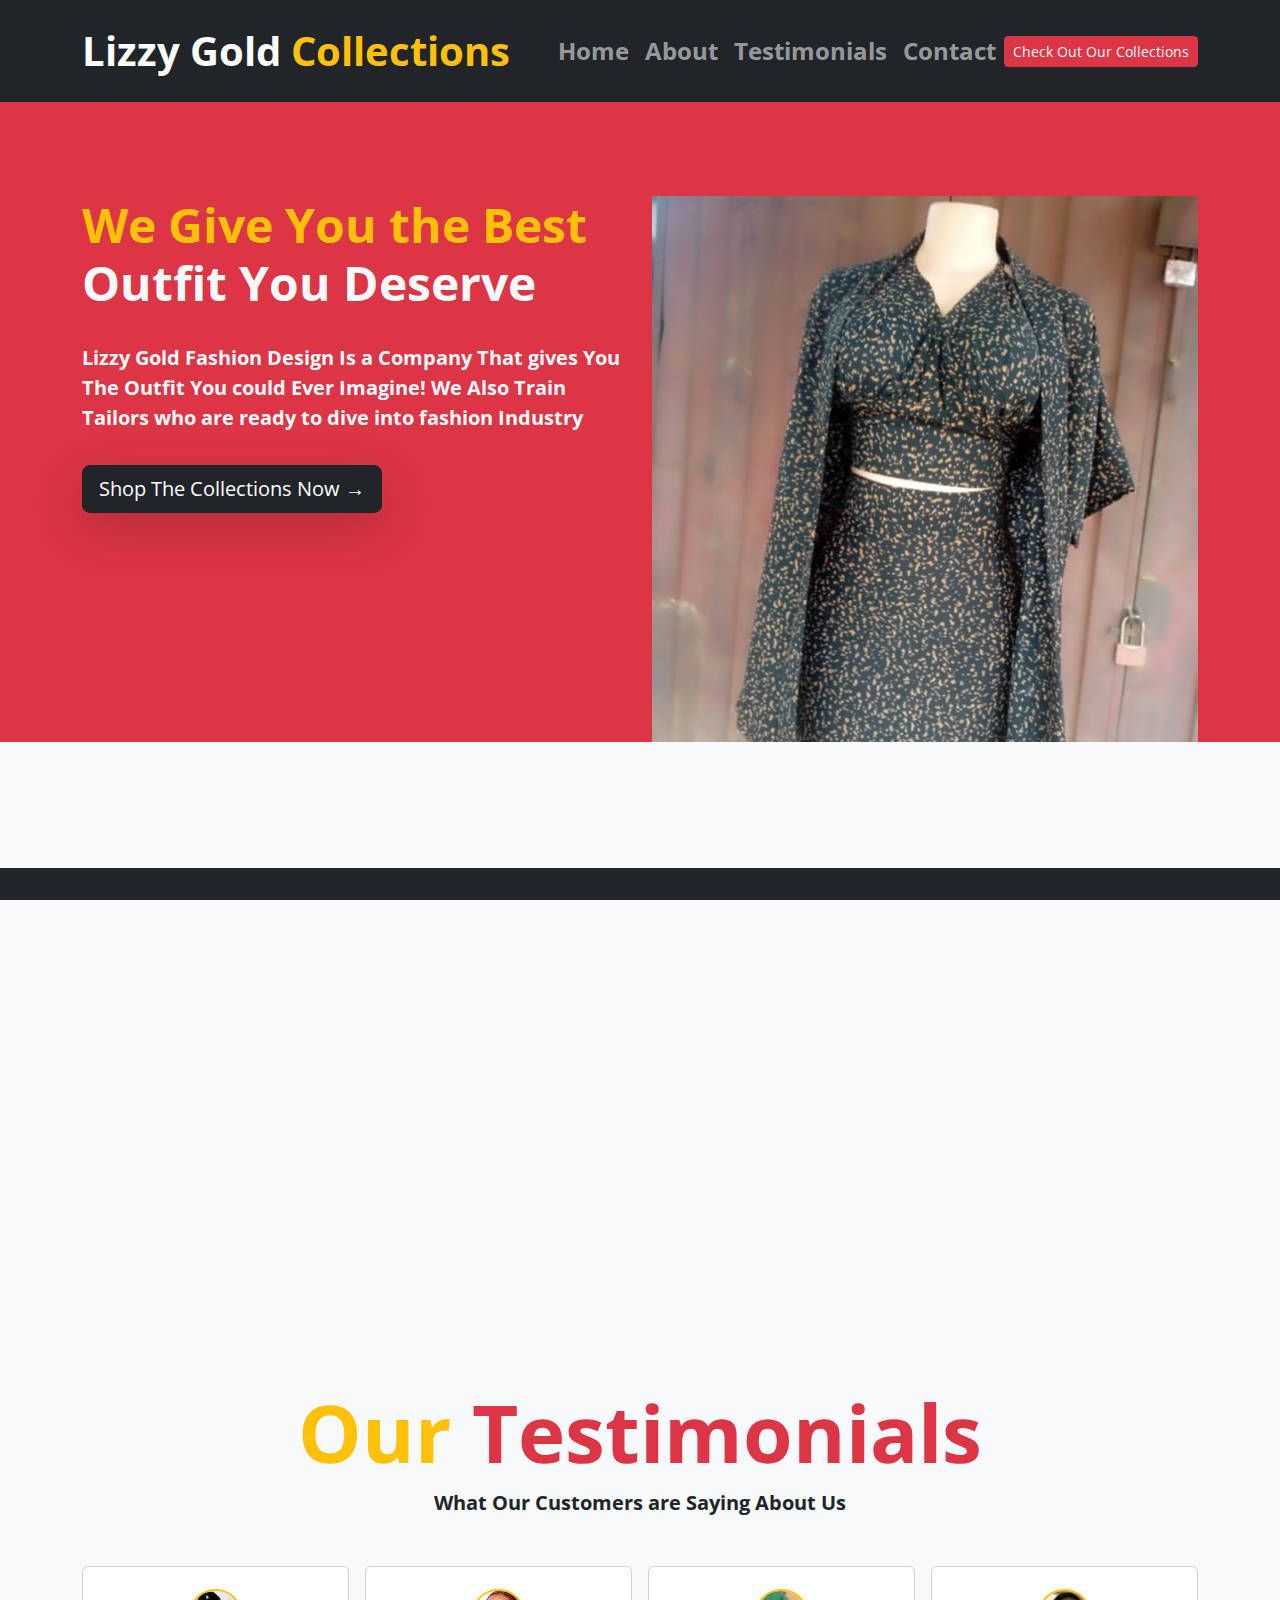
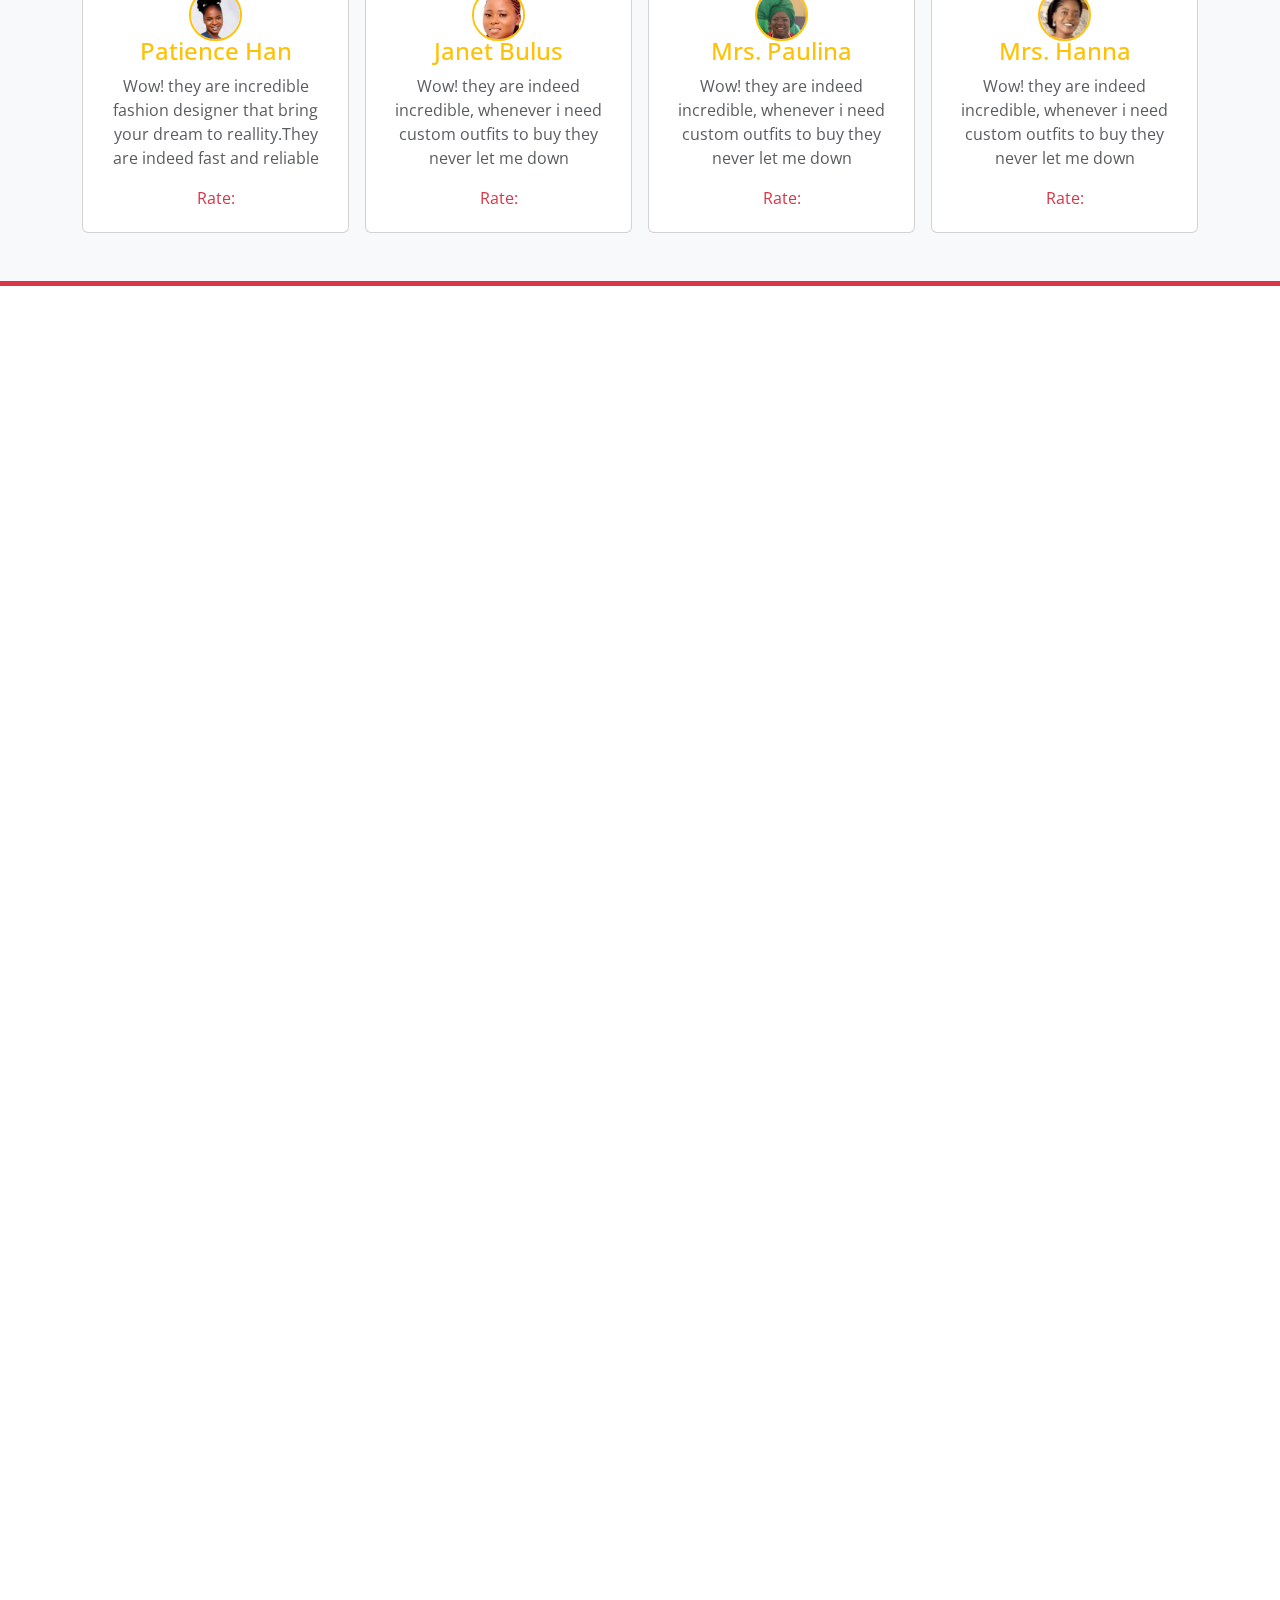
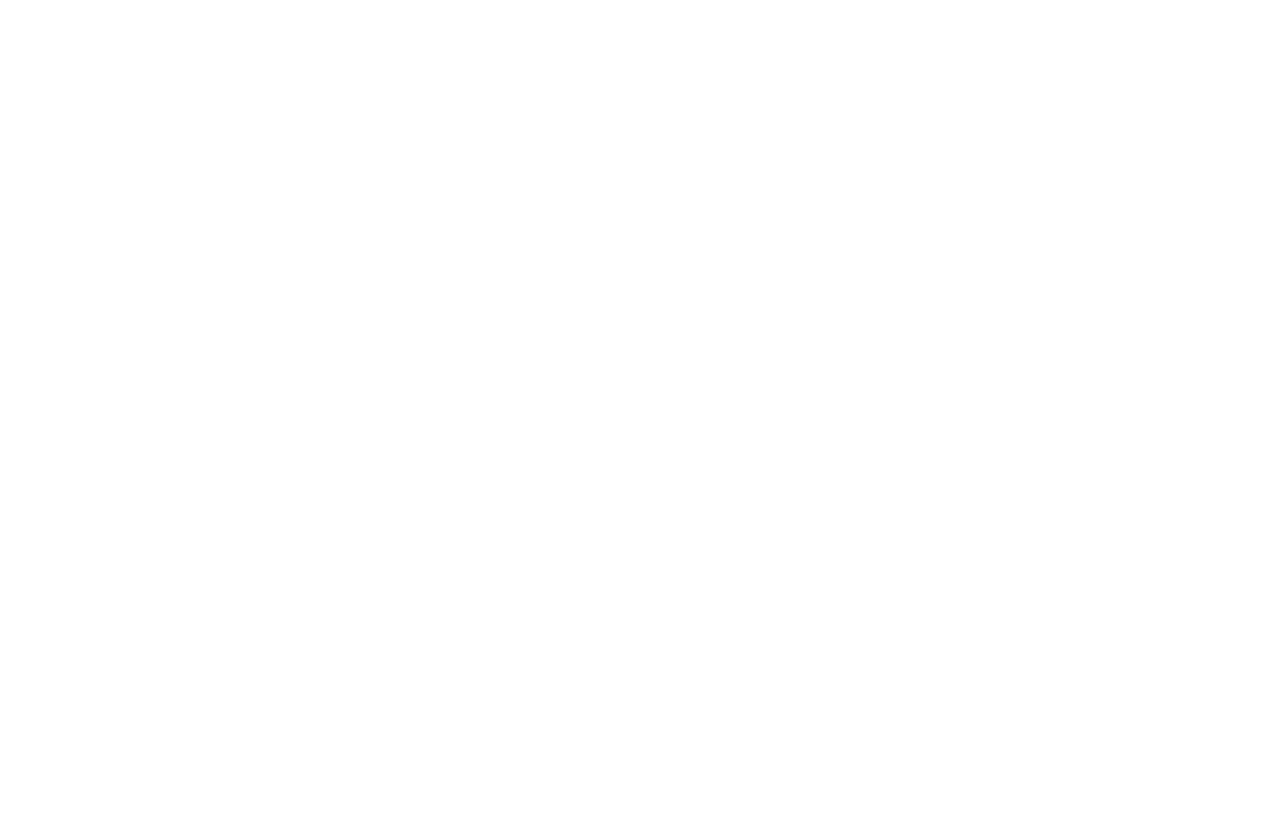
==== index.html @ e086e3d6 "amend" ====
<!DOCTYPE html>
<html lang="en">
<head>
  <meta charset="UTF-8">
  <meta name="viewport" content="width=device-width, initial-scale=1.0">
  <meta name="keywords" content="Lizzy Gold Collections, Fashion Design, Fashion, Tailoring, Fashion Training, Fashion School, Fashion Designer, Fashion Industry">
  <meta name="description" content="Lizzy Gold Collections is a fashion design company that gives you the outfit you could ever imagine! We also train tailors who are ready to dive into the fashion industry">
  <!-- open graph protocol -->
<meta property="og:title" content="lizzy gold collections" />
<meta property="og:type" content="website" />
<meta property="og:url" content="https://lizzygoldcollections.onrender.com" />
<meta property="og:image" content="https://" />

  <link href="https://cdn.jsdelivr.net/npm/bootstrap@5.3.3/dist/css/bootstrap.min.css" rel="stylesheet">
  <link rel="stylesheet" href="https://cdn.jsdelivr.net/npm/bootstrap-icons@1.11.3/font/bootstrap-icons.min.css">
  <link rel="stylesheet" href="css/style.css">
  <link rel="shortcut icon" href="/img/about_img/lizzyp.jpg" type="image/x-icon">
 <!-- google font -->
  <link rel="preconnect" href="https://fonts.googleapis.com">
<link rel="preconnect" href="https://fonts.gstatic.com" crossorigin>
<link href="https://fonts.googleapis.com/css2?family=Open+Sans:ital,wght@0,300..800;1,300..800&family=Roboto:ital,wght@0,100;0,300;0,400;0,500;0,700;0,900;1,100;1,300;1,400;1,500;1,700;1,900&display=swap" rel="stylesheet">
<!-- animation from animate -->
<link
rel="stylesheet"
href="https://cdnjs.cloudflare.com/ajax/libs/animate.css/4.1.1/animate.min.css"
/>
<!-- animation from aos -->
<link rel="stylesheet" href="https://unpkg.com/aos@next/dist/aos.css" />


<title>Lizzy Gold Collections</title>
</head>

<body>
  
<nav class="navbar navbar-expand-lg navbar-dark bg-dark p-5 fixed-top   p-lg-3 sss">
  <div class="container">
    <a href="#" class="navbar-brand fs-1 fw-bold animate__animated animate__backInDown">Lizzy Gold <span class="text-warning">Collections</span> </a>
    <button class="navbar-toggler" data-bs-toggle="collapse" data-bs-target="#navmenu" type="button">
      <span class="navbar-toggler-icon" aria-labelledby="job"></span>
    </button>
    <div class="collapse navbar-collapse   " id="navmenu">
      <ul class="navbar-nav ms-auto fw-bold fs-4 animate_animated animate__backInDown ">
        <li class="nav-item " >
          <a href="#" class="nav-link ">Home</a>
        </li>
        <li class="nav-item">
          <a href="#about" class="nav-link">About</a>
        </li>
        <li class="nav-item">
          <a href="#testimonials" class="nav-link">Testimonials</a>
        </li>
        <li class="nav-item">
          <a href="#contact" class="nav-link">Contact</a>
        </li>
        
      </ul>
      <a href="#collections" class="btn btn-danger btn-sm ">Check Out Our Collections</a>
    </div>
  </div>

</nav>


<!-- header section -->


   <section class="p-5 bg-danger text-center text-md-start pb-lg-0 ">
    <div class="container">
      <div class="row justify-content-between align-itmes-center">
        <div class="col-md pt-5 animate__animated animate__backInUp " >
          <h1 class="mb-3 text-light fw-bold display-5"><span class="text-warning">We Give You the Best</span>  Outfit You Deserve</h1>
          <p class="text-light fw-bold fs-5 py-3">Lizzy Gold Fashion Design Is a Company That gives You The Outfit You could Ever Imagine! We Also Train Tailors who are ready to dive into fashion Industry</p>
          <button class="btn btn-dark btn-lg shadow-lg" type="button" onclick="myCollections()">Shop The Collections Now &ShortRightArrow;</button>
        </div>
        <div class="col-md pt-5">
          <div id="carouselExampleSlidesOnly" class="carousel slide" data-bs-ride="carousel">
            <div class="carousel-inner">
              <div class="carousel-item active">
                <img src="/img/header_img/cloth_1 (5).jpeg" class="d-block w-100 img-fluid " alt="brand one">
              </div>
              <div class="carousel-item">
                <img src="/img/header_img/cloth_1 (6).jpeg" class="d-block w-100  img-fluid" alt="brand two">
              </div>
              <div class="carousel-item">
                <img src="/img/header_img/cloth_1 (7).jpeg" class="d-block w-100 img-fluid" alt="brand three">
              </div>
            </div>
          </div>
        </div>
       
          
          </div>
      </div>
     
    </div>

   </section>


   <!-- about section -->


    <section  id="about" class="p-5 bg-light text-center text-md-start pb-lg-0" >
      <div class="container">
       
        <div class="row align-itmes-center">
          <div class="col-md " data-aos="zoom-out-up">
            <div id="carouselExampleSlidesOnly" class="carousel slide" data-bs-ride="carousel">
              <div class="carousel-inner">
                <div class="carousel-item active">
                  <img src="/img/about_img/lizzyp.jpg" class="d-block w-100 img-fluid " alt="lizzy one">
                </div>
                <div class="carousel-item">
                  <img src="/img/about_img/lady_p2.jpeg" class="d-block w-100 img-fluid" alt="lizzy two">
                </div>
                <div class="carousel-item">
                  <img src="/img/about_img/lady_p3.png" class="d-block w-100 img-fluid" alt=" lizzy three">
                </div>
              </div>
            </div>
          </div>
          <div class=" col-md py-1" data-aos="zoom-out">
            <h2 class="text-dark fw-bold  pt-5">CEO Of Lizzy Gold Collections</h2>
            <h2 class="text-dark py-2 display-4">Patricia Timothy</h2>
<p class="text-dark">Lizzy Gold collection was launched in 2023/2025, after haven worked for several designs, to turn her unique vision and passion from fashion into a reallity.
Lizzy gold collection is more than just a brand, it is an emotional string of socially aware stories and expression cut into clothing. She believe fashion can and should save lives. It is a movement that covers universal silhouette with an African touch to a creative class of people. translating into a heady mixture of Nigerian inspired print fabrics,color, and contemporary anddrogynous clothing.
</p>
<div class="py-3">
  <a href="/about.html" class="btn btn-outline-dark btn-lg text-danger">Read More&ShortRightArrow;</a>
</div>


          </div>
        </div>
      </div>
    </section>


    <!-- Tstimonials section -->
     <section id="testimonials" class="bg-light p-5   border-bottom border-5 border-danger">

     <div class="container">
      <div class=" mb-5">
        <h1 class="display-1 text-center  fw-bold text-danger  "><span class="text-warning ">Our </span> Testimonials</h1>
        <p class="text-dark lead fw-bold text-center lead">What  Our Customers are Saying About Us</p>
      </div>
      <div class="row justify-content-center align-itmes-center g-3">
<div class="col-md  col-lg-3">
  <div id="carouselExampleSlidesOnly" class="carousel slide" data-bs-ride="carousel">
    <div class="carousel-inner">
      <div class="carousel-item active">
        <div class="card btn">
          <div class="card-body">
            <div class="card-image text-center ">
              <img src="/img/testimonials/ph.jpg" class=" w-25 img-fluid  rounded-circle border-2 border-warning border" alt="testimonials one">
            </div>
           <div class="card-subtitle text-center">
            <h4 class="text-warning">Patience Han</h4>
           </div>
            <div class="card-text">
              <p class="text-muted ">Wow! they are incredible fashion designer that bring your dream to reallity.They are indeed fast and reliable </p>
              <span class="text-danger">Rate:</span>
            </div>
          </div>
         
        </div>
      </div>

      <div class="carousel-item">
        <div class="card btn">
          <div class="card-body">
            <div class="card-image text-center">
              <img src="/img/testimonials/pt.jpg" class=" w-25 img-fluid  rounded-circle border-2 border-warning border" alt="testimonials two">
            </div>
           <div class="card-subtitle text-center">
            <h4 class="text-warning">Patience Anna</h4>
           </div>
            <div class="card-text">
              <p class="text-muted">I got my first set of work outfit from Lizzy gold Collection with easy and stressless manner</p>
              <span class="text-danger">Rate:</span>
            </div>
          </div>
         
        </div>
      </div>
      <div class="carousel-item">
        <div class="card btn">
          <div class="card-body">
            <div class="card-image text-center">
              <img src="/img/testimonials/rj.jpg" class=" w-25 img-fluid  rounded-circle border-2 border-warning border" alt="testimonials three">
            </div>
           <div class="card-subtitle text-center">
            <h4 class="text-warning">Ruth Joseph</h4>
           </div>
            <div class="card-text">
              <p class="text-muted">Wow! they are indeed incredible, whenever i need custom outfits to buy they never let me down</p>
              <span class="text-danger">Rate:</span>
            </div>
          </div>
         
        </div>
      </div>
    </div>
  </div>
  
</div>

<div class="col-md col-lg-3">
  <div id="carouselExampleSlidesOnly" class="carousel slide" data-bs-ride="carousel">
    <div class="carousel-inner">
      <div class="carousel-item active">
        <div class="card btn">
          <div class="card-body">
            <div class="card-image text-center">
              <img src="/img/testimonials/jb.jpg" class=" w-25 img-fluid  rounded-circle border-2 border-warning border" alt="testimonials four">
            </div>
           <div class="card-subtitle text-center">
            <h4 class="text-warning">Janet Bulus</h4>
      
           </div>
            <div class="card-text">
              <p class="text-muted">Wow! they are indeed incredible, whenever i need custom outfits to buy they never let me down</p>
              <span class="text-danger">Rate:</span>
            </div>
          </div>
         
        </div>
      </div>

      <div class="carousel-item">
        <div class="card btn">
          <div class="card-body">
            <div class="card-image text-center border-5 border-danger">
              <img src="/img/testimonials/fj.jpg" class=" w-25 img-fluid  rounded-circle border-2 border-warning border" alt="testimonials five">
            </div>
           <div class="card-subtitle text-center">
            <h4 class="text-warning">Faith Jacob</h4>
            
           </div>
            <div class="card-text">
              <p class="text-muted">I got my first set of work outfit from Lizzy gold Collection with easy and stressless manner</p>
              <span class="text-danger">Rate:</span>
            </div>
          </div>
         
        </div>
      </div>
      <div class="carousel-item">
        <div class="card btn">
          <div class="card-body">
            <div class="card-image text-center">
              <img src="/img/testimonials/madam.jpg" class=" w-25 img-fluid  rounded-circle border-2 border-warning border" alt="testimonials six">
            </div>
           <div class="card-subtitle text-center">
            <h4 class="text-warning">Mrs. Gloria</h4>
           
           </div>
            <div class="card-text">
              <p class="text-muted">Wow! they are incredible fashion designer that bring your dream to reallity. I really love their outfits </p>
              <span class="text-danger">Rate:</span>
            </div>
          </div>
         
        </div>
      </div>
    </div>
  </div>
  
</div>
<div class="col-md col-lg-3">
  <div id="carouselExampleSlidesOnly" class="carousel slide" data-bs-ride="carousel">
    <div class="carousel-inner">
      <div class="carousel-item active">
        <div class="card btn">
          <div class="card-body">
            <div class="card-image text-center">
              <img src="/img/testimonials/pas.jpg" class=" w-25 img-fluid  rounded-circle border-2 border-warning border" alt="testimonials seven">
            </div>
           <div class="card-subtitle text-center">
            <h4 class="text-warning">Mrs. Paulina</h4>
           </div>
            <div class="card-text">
              <p class="text-muted">Wow! they are indeed incredible, whenever i need custom outfits to buy they never let me down</p>
              <span class="text-danger">Rate:</span>
            </div>
          </div>
         
        </div>
      </div>

      <div class="carousel-item">
        <div class="card btn">
          <div class="card-body">
            <div class="card-image text-center">
              <img src="/img/testimonials/mom.jpg" class=" w-25 img-fluid  rounded-circle border-2 border-warning border" alt="testimonials eight">
            </div>
           <div class="card-subtitle text-center">
            <h4 class="text-warning">Mrs.Happiness</h4>
           </div>
            <div class="card-text">
              <p class="text-muted">I got my first set of work outfit from Lizzy gold Collection with easy and stressless manner</p>
              <span class="text-danger">Rate:</span>
            </div>
          </div>
         
        </div>
      </div>
      <div class="carousel-item">
        <div class="card btn">
          <div class="card-body">
            <div class="card-image text-center">
              <img src="/img/testimonials/mom_utou.jpg" class=" w-25 img-fluid  rounded-circle border-2 border-warning border" alt="testimonials nine">
            </div>
           <div class="card-subtitle text-center">
            <h4 class="text-warning">Mrs. Confort</h4>
           </div>
            <div class="card-text">
              <p class="text-muted">Wow! they are incredible fashion designer that bring your dream to reallity.their are indeed incredible </p>
              <span class="text-danger">Rate:</span>
            </div>
          </div>
         
        </div>
      </div>
    </div>
  </div>
  
</div>
<div class="col-md col-lg-3">
  <div id="carouselExampleSlidesOnly" class="carousel slide" data-bs-ride="carousel">
    <div class="carousel-inner">
      <div class="carousel-item active">
        <div class="card btn">
          <div class="card-body">
            <div class="card-image text-center">
              <img src="/img/testimonials/mom_princess.jpg" class=" w-25 img-fluid  rounded-circle border-2 border-warning border" alt="testimonials ten">
            </div>
           <div class="card-subtitle text-center">
            <h4 class="text-warning">Mrs. Hanna</h4>
           </div>
            <div class="card-text">
              <p class="text-muted">Wow! they are indeed incredible, whenever i need custom outfits to buy they never let me down</p>
              <span class="text-danger">Rate:</span>
            </div>
          </div>
         
        </div>
      </div>

      <div class="carousel-item">
        <div class="card btn">
          <div class="card-body">
            <div class="card-image text-center">
              <img src="/img/testimonials/afi.jpg" class=" w-25 img-fluid  rounded-circle border-2 border-warning border" alt="testimonials eleven">
            </div>
           <div class="card-subtitle text-center">
            <h4 class="text-warning">Afiniki</h4>
           </div>
            <div class="card-text">
              <p class="text-muted">I got my first set of work outfit from Lizzy gold Collection with easy and stressless manner</p>
              <span class="text-danger">Rate:</span>
            </div>
          </div>
         
        </div>
      </div>
      <div class="carousel-item">
        <div class="card btn">
          <div class="card-body">
            <div class="card-image text-center">
              <img src="/img/testimonials/es.jpg" class=" w-25 img-fluid  rounded-circle border-2 border-warning border" alt="testimonials twelve">
            </div>
           <div class="card-subtitle text-center">
            <h4 class="text-warning">Esther Jacob</h4>
           </div>
            <div class="card-text">
              <p class="text-muted">Wow! they are incredible fashion designer that bring your dream to reallity. My first order was fast. </p>
              <span class="text-danger">Rate:</span>
            </div>
          </div>
         
        </div>
      </div>
    </div>
  </div>
  
</div>

      </div>
     </div>
    </section>


    <!--  collections section -->


    <section id="collections" class="bg-light p-5  text-center text-md-start " data-aos="fade-up"
    data-aos-duration="3000">

      <div class="container">
       <div class=" mb-5">
         <h1 class="display-1 text-center  fw-bold text-dark "><span class="text-warning">Our </span> Collections</h1>
         <p class="text-light lead fw-bold text-center lead">Our Brand You will Fall in love With</p>
       </div>
       <div class="row justify-content-center align-itmes-center g-3">
           <div class="col-md col-lg-3">
           <div id="carouselExampleSlidesOnly" class="carousel slide" data-bs-ride="carousel">
               <div class="carousel-inner">
               <div class="carousel-item active">
            <div class="card btn bg-danger  border-0">
             <div class="card-body">
             <div class="card-image text-center">
               <img src="/img/brand/1699037119427.jpg" class=" w-100 img-fluid" alt="cloth_1">
             </div>
           
             <div class="card-text">
               <p class="text-light">Lorem ipsum, dolor sit amet consectetur adipisicing elit.</p>
               <button class="btn btn-primary btn-sm" type="button">Order now</button>
             </div>
           </div>
          
         </div>
       </div>
 
       <div class="carousel-item">
         <div class="card btn">
           <div class="card-body ">
             <div class="card-image text-center">
               <img src="/img/brand/1699037119427.jpg" class=" w-100 img-fluid " alt="cloth_2">
             </div>
           
             <div class="card-text">
               <p class="text-muted">Lorem ipsum, dolor sit amet consectetur adipisicing elit.</p>
               <button class="btn btn-primary btn-sm" type="button">Order now</button>
             </div>
           </div>
          
         </div>
       </div>
       <div class="carousel-item">
         <div class="card btn">
           <div class="card-body">
             <div class="card-image text-center">
               <img src="/img/brand/1699037119427.jpg" class=" w-100 img-fluid " alt="cloth-3">
             </div>
           
             <div class="card-text">
               <p class="text-muted">Lorem ipsum, dolor sit amet consectetur adipisicing elit.</p>
               <button class="btn btn-primary btn-sm" type="button">Order now</button>
             </div>
           </div>
          
         </div>
       </div>
       </div>
      </div>
   
 </div>
 
 <div class="col-md col-lg-3">
   <div id="carouselExampleSlidesOnly" class="carousel slide" data-bs-ride="carousel">
     <div class="carousel-inner">
       <div class="carousel-item active">
         <div class="card btn">
           <div class="card-body">
             <div class="card-image text-center">
               <img src="/img/brand/1699037119427.jpg" class=" w-100 img-fluid  " alt="cloth">
             </div>
          
             <div class="card-text">
               <p class="text-muted">Lorem ipsum, dolor sit amet consectetur adipisicing elit.</p>
               <button class="btn btn-primary btn-sm" type="button">Order now</button>
             </div>
           </div>
          
         </div>
       </div>
 
       <div class="carousel-item">
         <div class="card btn">
           <div class="card-body">
             <div class="card-image text-center">
               <img src="/img/brand/1699037119427.jpg" class=" w-100 img-fluid  " alt="cloth">
             </div>
           
             <div class="card-text">
               <p class="text-muted">Lorem ipsum, dolor sit amet consectetur adipisicing elit.</p>
               <button class="btn btn-primary btn-sm" type="button">Order now</button>
             </div>
           </div>
          
         </div>
       </div>
       <div class="carousel-item">
         <div class="card btn">
           <div class="card-body">
             <div class="card-image text-center">
               <img src="/img/brand/1699037119427.jpg" class=" w-100 img-fluid " alt="cloth">
             </div>
          
             <div class="card-text">
               <p class="text-muted">Lorem ipsum, dolor sit amet consectetur adipisicing elit.</p>
               <button class="btn btn-primary btn-sm" type="button">Order now</button>
             </div>
           </div>
          
         </div>
       </div>
     </div>
   </div>
   
 </div>
 <div class="col-md col-lg-3">
   <div id="carouselExampleSlidesOnly" class="carousel slide" data-bs-ride="carousel">
     <div class="carousel-inner">
       <div class="carousel-item active">
         <div class="card btn">
           <div class="card-body">
             <div class="card-image text-center">
               <img src="/img/brand/1699037119427.jpg" class=" w-100 img-fluid " alt="cloth">
             </div>
            
             <div class="card-text">
               <p class="text-muted">Lorem ipsum, dolor sit amet consectetur adipisicing elit.</p>
               <button class="btn btn-primary btn-sm" type="button">Order now</button>
             </div>
           </div>
          
         </div>
       </div>
 
       <div class="carousel-item">
         <div class="card btn">
           <div class="card-body">
             <div class="card-image text-center">
               <img src="/img/brand/1699037119427.jpg" class=" w-100 img-fluid " alt="cloth">
             </div>
            
             <div class="card-text">
               <p class="text-muted">Lorem ipsum, dolor sit amet consectetur adipisicing elit.</p>
               <button class="btn btn-primary btn-sm" type="button">Order now</button>
             </div>
           </div>
          
         </div>
       </div>
       <div class="carousel-item">
         <div class="card btn">
           <div class="card-body">
             <div class="card-image text-center">
               <img src="/img/brand/1699037119427.jpg" class=" w-100 img-fluid " alt="cloth">
             </div>
            
             <div class="card-text">
               <p class="text-muted">Lorem ipsum, dolor sit amet consectetur adipisicing elit.</p>
               <button class="btn btn-primary btn-sm" type="button">Order now</button>
             </div>
           </div>
          
         </div>
       </div>
     </div>
   </div>
   
 </div>
 <div class="col-md col-lg-3">
   <div id="carouselExampleSlidesOnly" class="carousel slide" data-bs-ride="carousel">
     <div class="carousel-inner">
       <div class="carousel-item active">
         <div class="card btn bg-dark">
           <div class="card-body">
             <div class="card-image text-center">
               <img src="/img/brand/1699037119427.jpg" class=" w-100 img-fluid" alt="cloth">
             </div>
           
             <div class="card-text">
               <p class="text-light">Lorem ipsum, dolor sit amet consectetur adipisicing elit.</p>
               <button class="btn btn-primary btn-sm" type="button">Order now</button>
             </div>
           </div>
          
         </div>
       </div>
 
       <div class="carousel-item">
         <div class="card btn">
           <div class="card-body">
             <div class="card-image text-center">
               <img src="/img/brand/1699037119427.jpg" class=" w-100 img-fluid " alt="cloth">
             </div>
           
             <div class="card-text">
               <p class="text-muted">Lorem ipsum, dolor sit amet consectetur adipisicing elit.</p>
               <button class="btn btn-primary btn-sm" type="button">Order now</button>
             </div>
           </div>
          
         </div>
       </div>
       <div class="carousel-item">
         <div class="card btn">
           <div class="card-body">
             <div class="card-image text-center">
               <img src="/img/brand/1699037119427.jpg" class=" w-100 img-fluid " alt="cloth">
             </div>
          
             <div class="card-text">
               <p class="text-muted">Lorem ipsum, dolor sit amet consectetur adipisicing elit.</p>
               <button class="btn btn-primary btn-sm" type="button">Order now</button>
             </div>
           </div>
          
         </div>
       </div>
     </div>
   </div> 
   
 </div>
 
 <div class="col-md col-lg-3">
  <div id="carouselExampleSlidesOnly" class="carousel slide" data-bs-ride="carousel">
    <div class="carousel-inner">
      <div class="carousel-item active">
        <div class="card btn ">
          <div class="card-body">
            <div class="card-image text-center">
              <img src="/img/brand/1699037119427.jpg" class=" w-100 img-fluid" alt="cloth">
            </div>
          
            <div class="card-text">
              <p class="text-muted">Lorem ipsum, dolor sit amet consectetur adipisicing elit.</p>
              <button class="btn btn-primary btn-sm" type="button">Order now</button>
            </div>
          </div>
         
        </div>
      </div>

      <div class="carousel-item">
        <div class="card btn">
          <div class="card-body">
            <div class="card-image text-center">
              <img src="/img/brand/1699037119427.jpg" class=" w-100 img-fluid " alt="cloth">
            </div>
          
            <div class="card-text">
              <p class="text-muted">Lorem ipsum, dolor sit amet consectetur adipisicing elit.</p>
              <button class="btn btn-primary btn-sm" type="button">Order now</button>
            </div>
          </div>
         
        </div>
      </div>
      <div class="carousel-item">
        <div class="card btn ">
          <div class="card-body">
            <div class="card-image text-center">
              <img src="/img/brand/1699037119427.jpg" class=" w-100 img-fluid " alt="cloth">
            </div>
         
            <div class="card-text">
              <p class="text-muted">Lorem ipsum, dolor sit amet consectetur adipisicing elit.</p>
              <button class="btn btn-primary btn-sm" type="button">Order now</button>
            </div>
          </div>
         
        </div>
      </div>
    </div>
  </div>
  
</div>
<!-- gallery 2 -->

<div class="col-md col-lg-3">
  <div id="carouselExampleSlidesOnly" class="carousel slide" data-bs-ride="carousel">
      <div class="carousel-inner">
      <div class="carousel-item active">
   <div class="card btn   border-0">
    <div class="card-body">
    <div class="card-image text-center">
      <img src="/img/brand/1699037119427.jpg" class=" w-100 img-fluid"  alt="cloth">
    </div>
  
    <div class="card-text">
      <p class="text-muted">Lorem ipsum, dolor sit amet consectetur adipisicing elit.</p>
      <button class="btn btn-primary btn-sm" type="button">Order now</button>
    </div>
  </div>
 
</div>
</div>

<div class="carousel-item">
<div class="card btn">
  <div class="card-body ">
    <div class="card-image text-center">
      <img src="/img/brand/1699037119427.jpg" class=" w-100 img-fluid " alt="cloth">
    </div>
  
    <div class="card-text">
      <p class="text-muted">Lorem ipsum, dolor sit amet consectetur adipisicing elit.</p>
      <button class="btn btn-primary btn-sm" type="button">Order now</button>
    </div>
  </div>
 
</div>
</div>
<div class="carousel-item">
<div class="card btn">
  <div class="card-body">
    <div class="card-image text-center">
      <img src="/img/brand/1699037119427.jpg" class=" w-100 img-fluid " alt="cloth">
    </div>
  
    <div class="card-text">
      <p class="text-muted">Lorem ipsum, dolor sit amet consectetur adipisicing elit.</p>
      <button class="btn btn-primary btn-sm" type="button">Order now</button>
    </div>
  </div>
 
</div>
</div>
</div>
</div>

</div>

<div class="col-md col-lg-3">
<div id="carouselExampleSlidesOnly" class="carousel slide" data-bs-ride="carousel">
<div class="carousel-inner">
<div class="carousel-item active">
<div class="card btn">
  <div class="card-body">
    <div class="card-image text-center">
      <img src="/img/brand/1699037119427.jpg" class=" w-100 img-fluid  " alt="cloth">
    </div>
 
    <div class="card-text">
      <p class="text-muted">Lorem ipsum, dolor sit amet consectetur adipisicing elit.</p>
      <button class="btn btn-primary btn-sm" type="button">Order now</button>
    </div>
  </div>
 
</div>
</div>

<div class="carousel-item">
<div class="card btn">
  <div class="card-body">
    <div class="card-image text-center">
      <img src="/img/brand/1699037119427.jpg" class=" w-100 img-fluid  " alt="cloth">
    </div>
  
    <div class="card-text">
      <p class="text-muted">Lorem ipsum, dolor sit amet consectetur adipisicing elit.</p>
      <button class="btn btn-primary btn-sm" type="button">Order now</button>
    </div>
  </div>
 
</div>
</div>
<div class="carousel-item">
<div class="card btn">
  <div class="card-body">
    <div class="card-image text-center">
      <img src="/img/brand/1699037119427.jpg" class=" w-100 img-fluid " alt="cloth">
    </div>
 
    <div class="card-text">
      <p class="text-muted">Lorem ipsum, dolor sit amet consectetur adipisicing elit.</p>
      <button class="btn btn-primary btn-sm" type="button">Order now</button>
    </div>
  </div>
 
</div>
</div>
</div>
</div>

</div>
<div class="col-md col-lg-3">
<div id="carouselExampleSlidesOnly" class="carousel slide" data-bs-ride="carousel">
<div class="carousel-inner">
<div class="carousel-item active">
<div class="card btn">
  <div class="card-body">
    <div class="card-image text-center">
      <img src="/img/brand/1699037119427.jpg" class=" w-100 img-fluid " alt="cloth">
    </div>
   
    <div class="card-text">
      <p class="text-muted">Lorem ipsum, dolor sit amet consectetur adipisicing elit.</p>
      <button class="btn btn-primary btn-sm" type="button">Order now</button>
    </div>
  </div>
 
</div>
</div>

<div class="carousel-item">
<div class="card btn">
  <div class="card-body">
    <div class="card-image text-center">
      <img src="/img/brand/1699037119427.jpg" class=" w-100 img-fluid " alt="cloth">
    </div>
   
    <div class="card-text">
      <p class="text-muted">Lorem ipsum, dolor sit amet consectetur adipisicing elit.</p>
      <button class="btn btn-primary btn-sm" type="button">Order now</button>
    </div>
  </div>
 
</div>
</div>
<div class="carousel-item">
<div class="card btn">
  <div class="card-body">
    <div class="card-image text-center">
      <img src="/img/brand/1699037119427.jpg" class=" w-100 img-fluid " alt="cloth">
    </div>
   
    <div class="card-text">
      <p class="text-muted">Lorem ipsum, dolor sit amet consectetur adipisicing elit.</p>
      <button class="btn btn-primary btn-sm" type="button">Order now</button>
    </div>
  </div>
 
</div>
</div>
</div>
</div>

</div>

 <!-- gallery 3 -->
  

 <div class="col-md col-lg-3">
  <div id="carouselExampleSlidesOnly" class="carousel slide" data-bs-ride="carousel">
      <div class="carousel-inner">
      <div class="carousel-item active">
   <div class="card btn  border-0">
    <div class="card-body">
    <div class="card-image text-center">
      <img src="/img/brand/1699037119427.jpg" class=" w-100 img-fluid"  alt="cloth">
    </div>
  
    <div class="card-text">
      <p class="text-muted">Lorem ipsum, dolor sit amet consectetur adipisicing elit.</p>
      <button class="btn btn-primary btn-sm" type="button">Order now</button>
    </div>
  </div>
 
</div>
</div>

<div class="carousel-item">
<div class="card btn border-0">
  <div class="card-body ">
    <div class="card-image text-center">
      <img src="/img/brand/1699037119427.jpg" class=" w-100 img-fluid " alt="cloth">
    </div>
  
    <div class="card-text">
      <p class="text-muted">Lorem ipsum, dolor sit amet consectetur adipisicing elit.</p>
      <button class="btn btn-primary btn-sm" type="button">Order now</button>
    </div>
  </div>
 
</div>
</div>
<div class="carousel-item">
<div class="card btn">
  <div class="card-body">
    <div class="card-image text-center">
      <img src="/img/brand/1699037119427.jpg" class=" w-100 img-fluid " alt="cloth">
    </div>
  
    <div class="card-text">
      <p class="text-muted">Lorem ipsum, dolor sit amet consectetur adipisicing elit.</p>
      <button class="btn btn-primary btn-sm" type="button">Order now</button>
    </div>
  </div>
 
</div>
</div>
</div>
</div>

</div>

<div class="col-md col-lg-3">
<div id="carouselExampleSlidesOnly" class="carousel slide" data-bs-ride="carousel">
<div class="carousel-inner">
<div class="carousel-item active">
<div class="card btn">
  <div class="card-body">
    <div class="card-image text-center">
      <img src="/img/brand/1699037119427.jpg" class=" w-100 img-fluid  " alt="cloth">
    </div>
 
    <div class="card-text">
      <p class="text-muted">Lorem ipsum, dolor sit amet consectetur adipisicing elit.</p>
      <button class="btn btn-primary btn-sm" type="button">Order now</button>
    </div>
  </div>
 
</div>
</div>

<div class="carousel-item">
<div class="card btn">
  <div class="card-body">
    <div class="card-image text-center">
      <img src="/img/brand/1699037119427.jpg" class=" w-100 img-fluid  " alt="cloth">
    </div>
  
    <div class="card-text">
      <p class="text-muted">Lorem ipsum, dolor sit amet consectetur adipisicing elit.</p>
      <button class="btn btn-primary btn-sm" type="button">Order now</button>
    </div>
  </div>
 
</div>
</div>
<div class="carousel-item">
<div class="card btn">
  <div class="card-body">
    <div class="card-image text-center">
      <img src="/img/brand/1699037119427.jpg" class=" w-100 img-fluid " alt="cloth">
    </div>
 
    <div class="card-text">
      <p class="text-muted">Lorem ipsum, dolor sit amet consectetur adipisicing elit.</p>
      <button class="btn btn-primary btn-sm" type="button">Order now</button>
    </div>
  </div>
 
</div>
</div>
</div>
</div>

</div>
<div class="col-md col-lg-3">
<div id="carouselExampleSlidesOnly" class="carousel slide" data-bs-ride="carousel">
<div class="carousel-inner">
<div class="carousel-item active">
<div class="card btn">
  <div class="card-body">
    <div class="card-image text-center">
      <img src="/img/brand/1699037119427.jpg" class=" w-100 img-fluid " alt="cloth">
    </div>
   
    <div class="card-text">
      <p class="text-muted">Lorem ipsum, dolor sit amet consectetur adipisicing elit.</p>
      <button class="btn btn-primary btn-sm" type="button">Order now</button>
    </div>
  </div>
 
</div>
</div>

<div class="carousel-item">
<div class="card btn">
  <div class="card-body">
    <div class="card-image text-center">
      <img src="/img/brand/1699037119427.jpg" class=" w-100 img-fluid " alt="cloth">
    </div>
   
    <div class="card-text">
      <p class="text-muted">Lorem ipsum, dolor sit amet consectetur adipisicing elit.</p>
      <button class="btn btn-primary btn-sm" type="button">Order now</button>
    </div>
  </div>
 
</div>
</div>
<div class="carousel-item">
<div class="card btn">
  <div class="card-body">
    <div class="card-image text-center">
      <img src="/img/brand/1699037119427.jpg" class=" w-100 img-fluid " alt="cloth">
    </div>
   
    <div class="card-text">
      <p class="text-muted">Lorem ipsum, dolor sit amet consectetur adipisicing elit.</p>
      <button class="btn btn-primary btn-sm" type="button">Order now</button>
    </div>
  </div>
 
</div>
</div>
</div>
</div>
</div>
<div class="col-md col-lg-3">
<div id="carouselExampleSlidesOnly" class="carousel slide" data-bs-ride="carousel">
<div class="carousel-inner">
<div class="carousel-item active">
<div class="card btn">
  <div class="card-body">
    <div class="card-image text-center">
      <img src="/img/brand/1699037119427.jpg" class=" w-100 img-fluid " alt="cloth">
    </div>
   
    <div class="card-text">
      <p class="text-muted">Lorem ipsum, dolor sit amet consectetur adipisicing elit.</p>
      <button class="btn btn-primary btn-sm" type="button">Order now</button>
    </div>
  </div>
 
</div>
</div>

<div class="carousel-item">
<div class="card btn">
  <div class="card-body">
    <div class="card-image text-center">
      <img src="/img/brand/1699037119427.jpg" class=" w-100 img-fluid " alt="cloth">
    </div>
   
    <div class="card-text">
      <p class="text-muted">Lorem ipsum, dolor sit amet consectetur adipisicing elit.</p>
      <button class="btn btn-primary btn-sm" type="button">Order now</button>
    </div>
  </div>
 
</div>
</div>
<div class="carousel-item">
<div class="card btn">
  <div class="card-body">
    <div class="card-image text-center">
      <img src="/img/brand/1699037119427.jpg" class=" w-100 img-fluid " alt="cloth">
    </div>
   
    <div class="card-text">
      <p class="text-muted">Lorem ipsum, dolor sit amet consectetur adipisicing elit.</p>
      <button class="btn btn-primary btn-sm" type="button">Order now</button>
    </div>
  </div>
 
</div>
</div>
</div>
</div>
</div>



          </div>
        </div>


        <!-- contact info section -->

      </section>
      <section id="contact" class="p-5 bg-light text-center text-md-start" data-aos="fade-up"
      data-aos-duration="3000" >
        <div class="container">
          <h1 class="display-1 text-primary fw-bold  w-50 text-center p-3 mb-3">Contact <span class="text-warning">Info</span> </h1>
          <div class="row">
            <div class="col-md">
         <ul class="list-group list-group-flush">
          <li class="list-group-item">
            <span class="lead">Location:</span> Karmo Last-Gate, Shabba Road, Last Transformer, Idu Gbaygi Abuja.
          </li>
          <li class="list-group-item">
            <span class="lead">E-mail Address:</span> patriciatimothy677@gmail.com.
          </li>
          <li class="list-group-item">
            <span class="lead">Tel:</span>09152481729.
          </li>
         </ul>
         <div class="input-group mt-3">
          <input type="text" class="form-control " placeholder="write your comment here">
          <button class="btn btn-dark btn-sm">Send Comment</button>
         </div>
       
            </div>
            <div class="col-md">

            </div>
          </div>
        </div>
      </section>
  
  <footer class="fixed-bottom p-3 bg-dark">

  </footer>
  <script src="https://cdn.jsdelivr.net/npm/bootstrap@5.3.3/dist/js/bootstrap.bundle.min.js"></script>
  <!-- animation from aos -->
  <script src="/index.js"></script>
  <script src="https://unpkg.com/aos@next/dist/aos.js"></script>
  <script>
    AOS.init();
  </script>
</body>
</html>
---- css/style.css ----
* {
  font-family: "Open Sans", Arial, Helvetica, sans-serif;
}

body {
  font-family: "Roboto", Arial, Helvetica, sans-serif;
}

body::before {
  display: block;
  content: "";
  height: 100px;
}

body::after {
  display: block;
  content: "";
  height: 60px;
}

.animation {
  animation: all 5s ease-in-out;
  animation-iteration-count: 6;
}

@keyframes all {
  to {
    opacity: 0.5;
    transform: perspective(1000px) scale(0.9);
  }
  from {
    opacity: 2;
    transform: perspective(1000px) scale(1);
  }
}
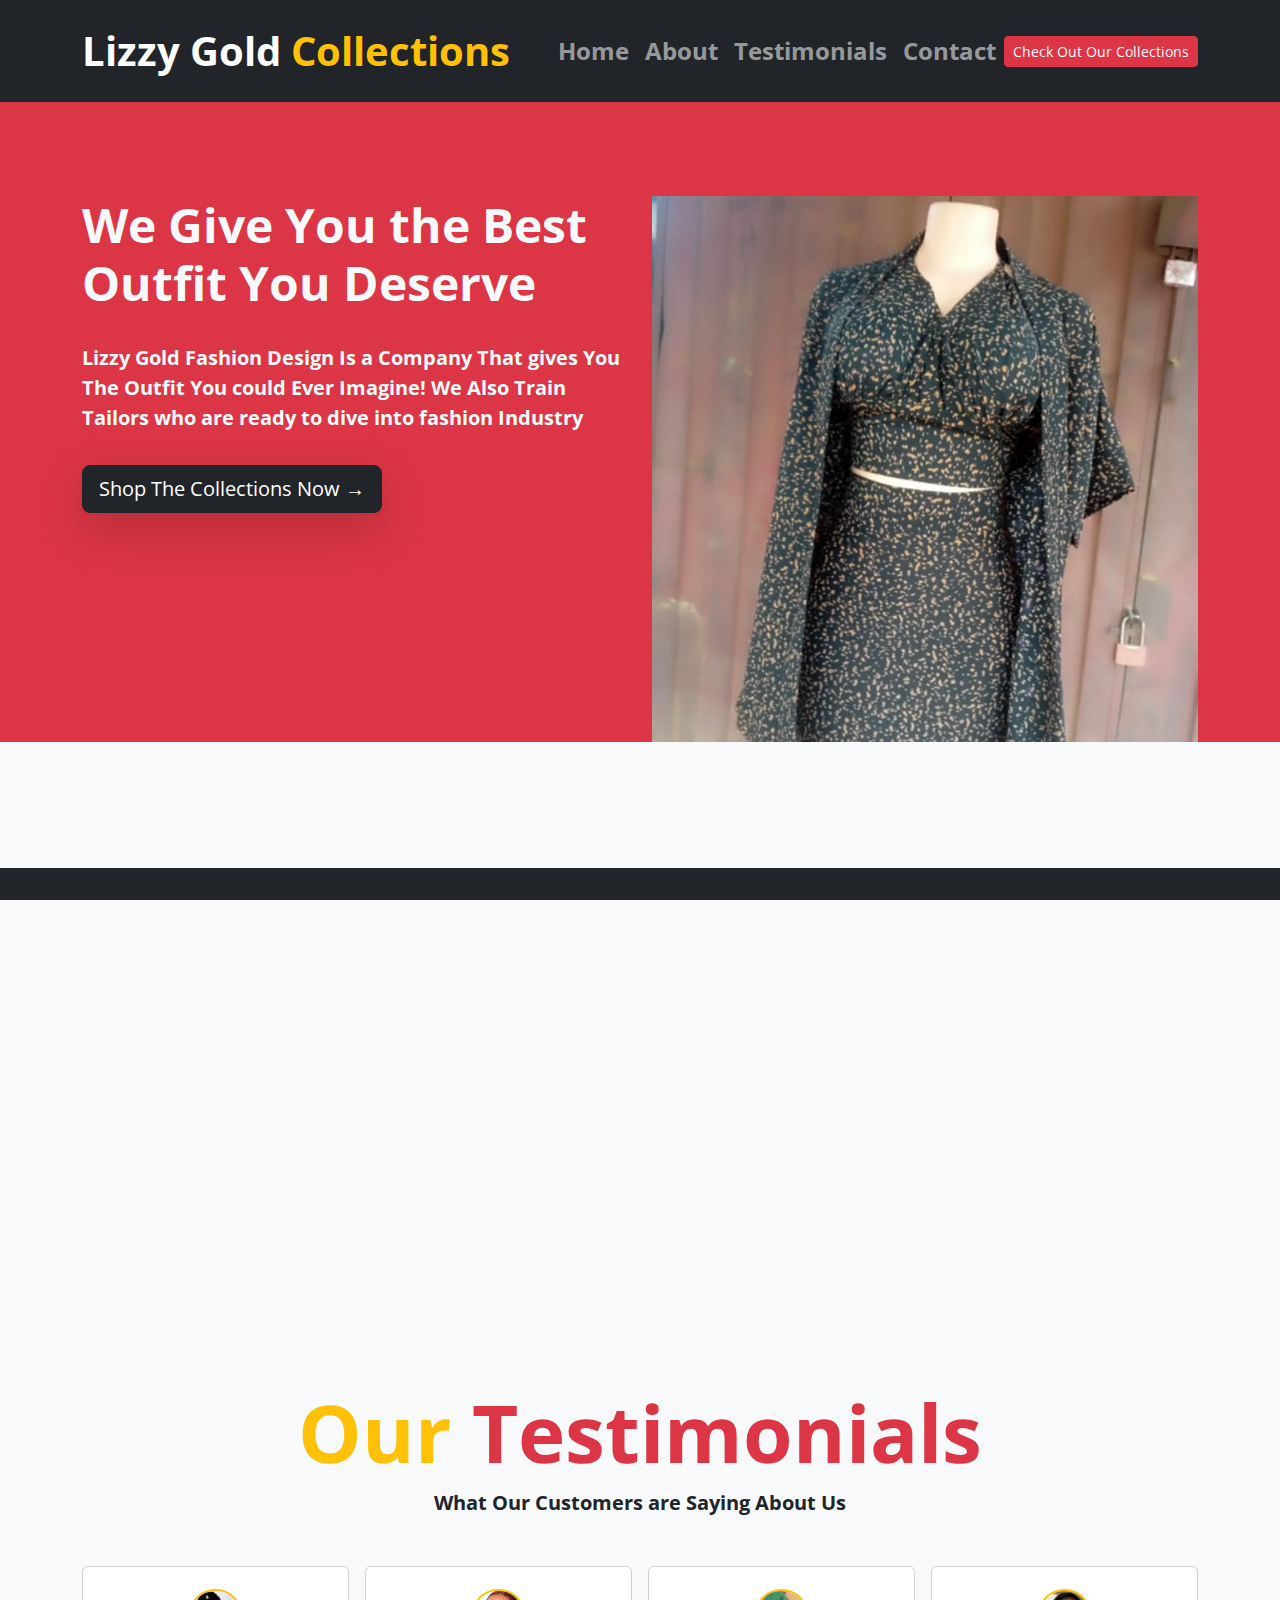
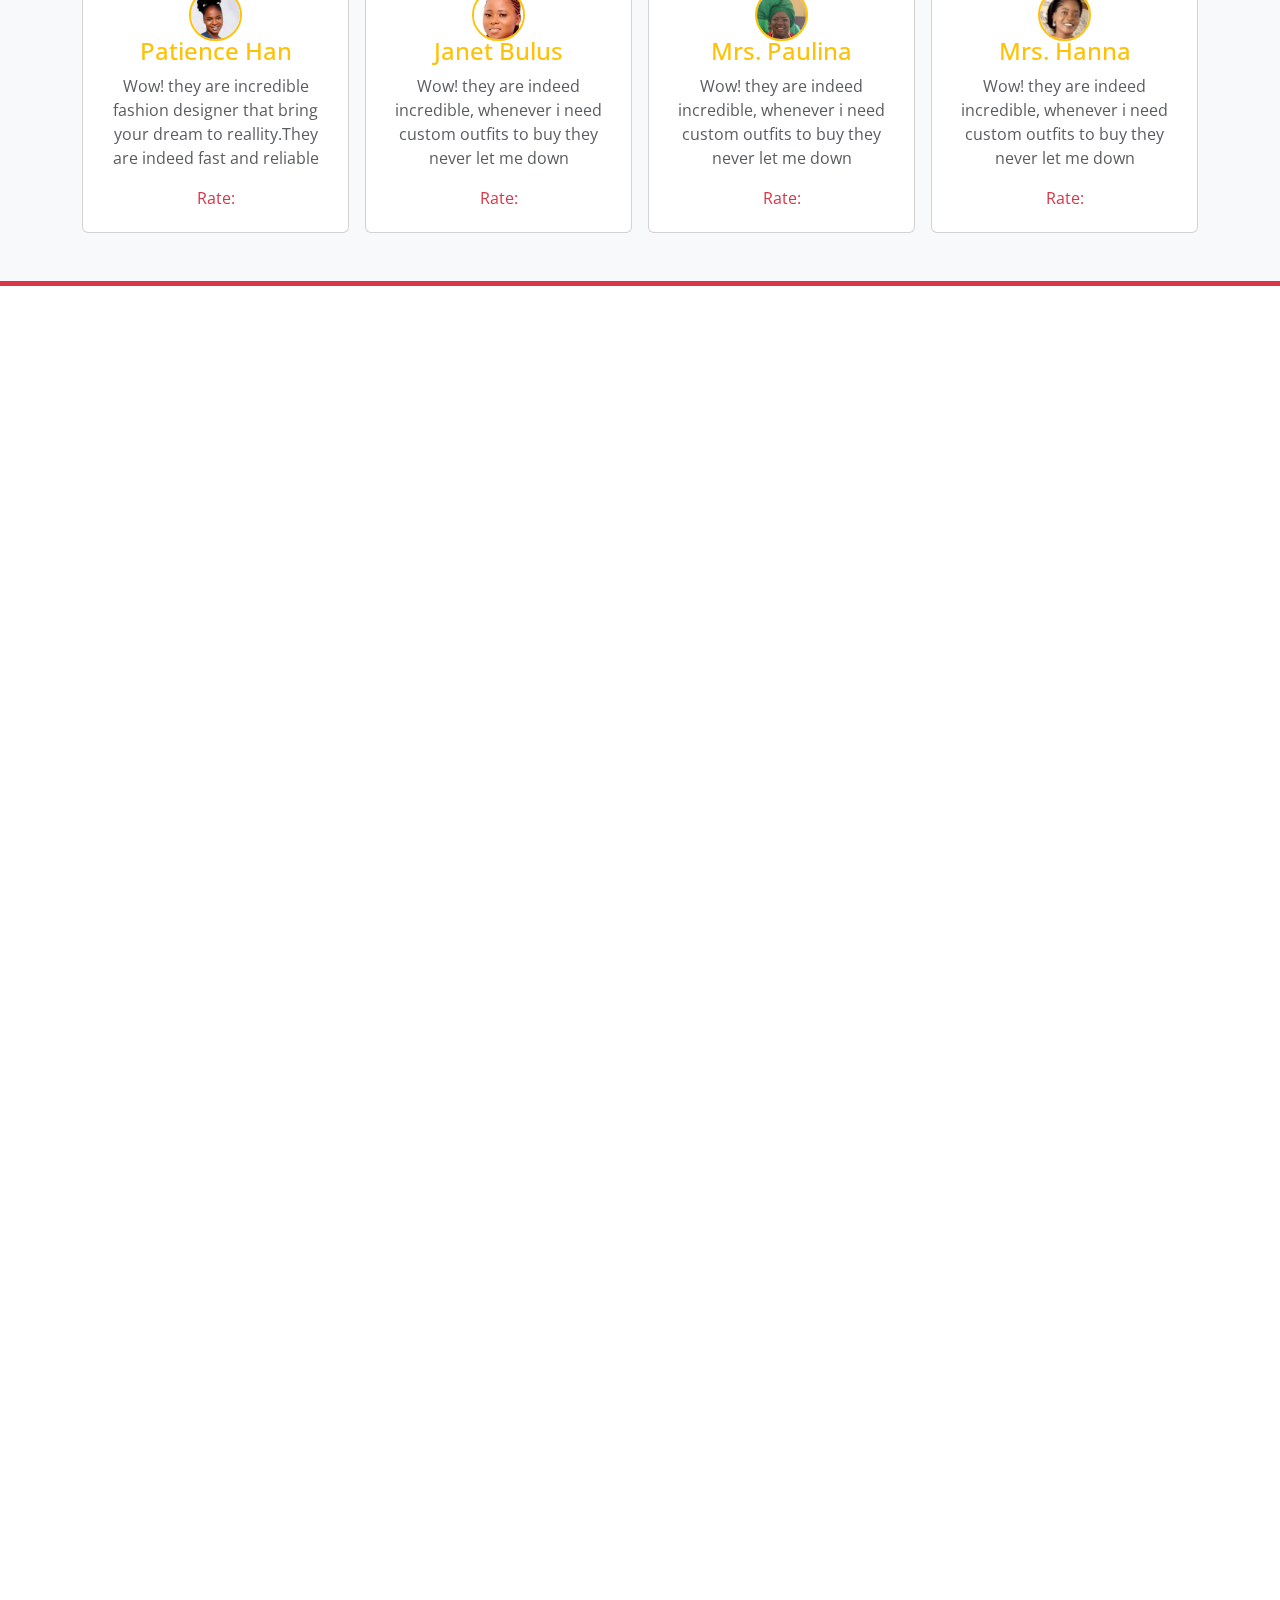
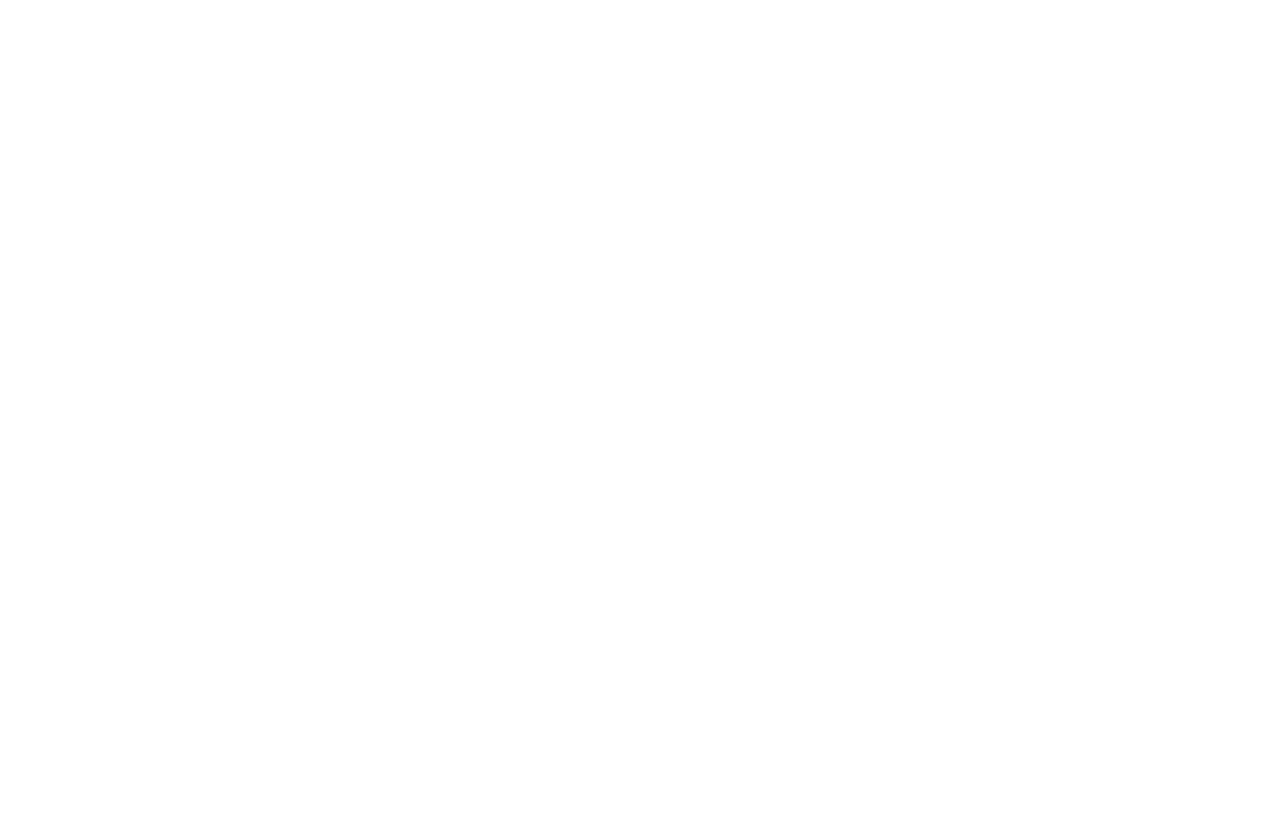
==== commit 2cfa970b: "text size and color changed" ====
--- a/index.html
+++ b/index.html
@@ -36,8 +36,8 @@
 <nav class="navbar navbar-expand-lg navbar-dark bg-dark p-5 fixed-top   p-lg-3 sss">
   <div class="container">
     <a href="#" class="navbar-brand fs-1 fw-bold animate__animated animate__backInDown">Lizzy Gold <span class="text-warning">Collections</span> </a>
-    <button class="navbar-toggler" data-bs-toggle="collapse" data-bs-target="#navmenu" type="button">
-      <span class="navbar-toggler-icon" aria-labelledby="job"></span>
+    <button class="navbar-toggler" data-bs-toggle="collapse" data-bs-target="#navmenu" type="button" aria-labelledby="job">
+      <span class="navbar-toggler-icon" aria-label="navbar-toggler"></span>
     </button>
     <div class="collapse navbar-collapse   " id="navmenu">
       <ul class="navbar-nav ms-auto fw-bold fs-4 animate_animated animate__backInDown ">
@@ -69,7 +69,7 @@
     <div class="container">
       <div class="row justify-content-between align-itmes-center">
         <div class="col-md pt-5 animate__animated animate__backInUp " >
-          <h1 class="mb-3 text-light fw-bold display-5"><span class="text-warning">We Give You the Best</span>  Outfit You Deserve</h1>
+          <h1 class="mb-3 text-light fw-bold display-5"><span class="text-light">We Give You the Best</span>  Outfit You Deserve</h1>
           <p class="text-light fw-bold fs-5 py-3">Lizzy Gold Fashion Design Is a Company That gives You The Outfit You could Ever Imagine! We Also Train Tailors who are ready to dive into fashion Industry</p>
           <button class="btn btn-dark btn-lg shadow-lg" type="button" onclick="myCollections()">Shop The Collections Now &ShortRightArrow;</button>
         </div>
--- a/css/style.css
+++ b/css/style.css
@@ -32,4 +32,9 @@
     opacity: 2;
     transform: perspective(1000px) scale(1);
   }
+}
+@media screen and (max-width: 567px) {
+  img {
+    width: fit-content;
+  }
 }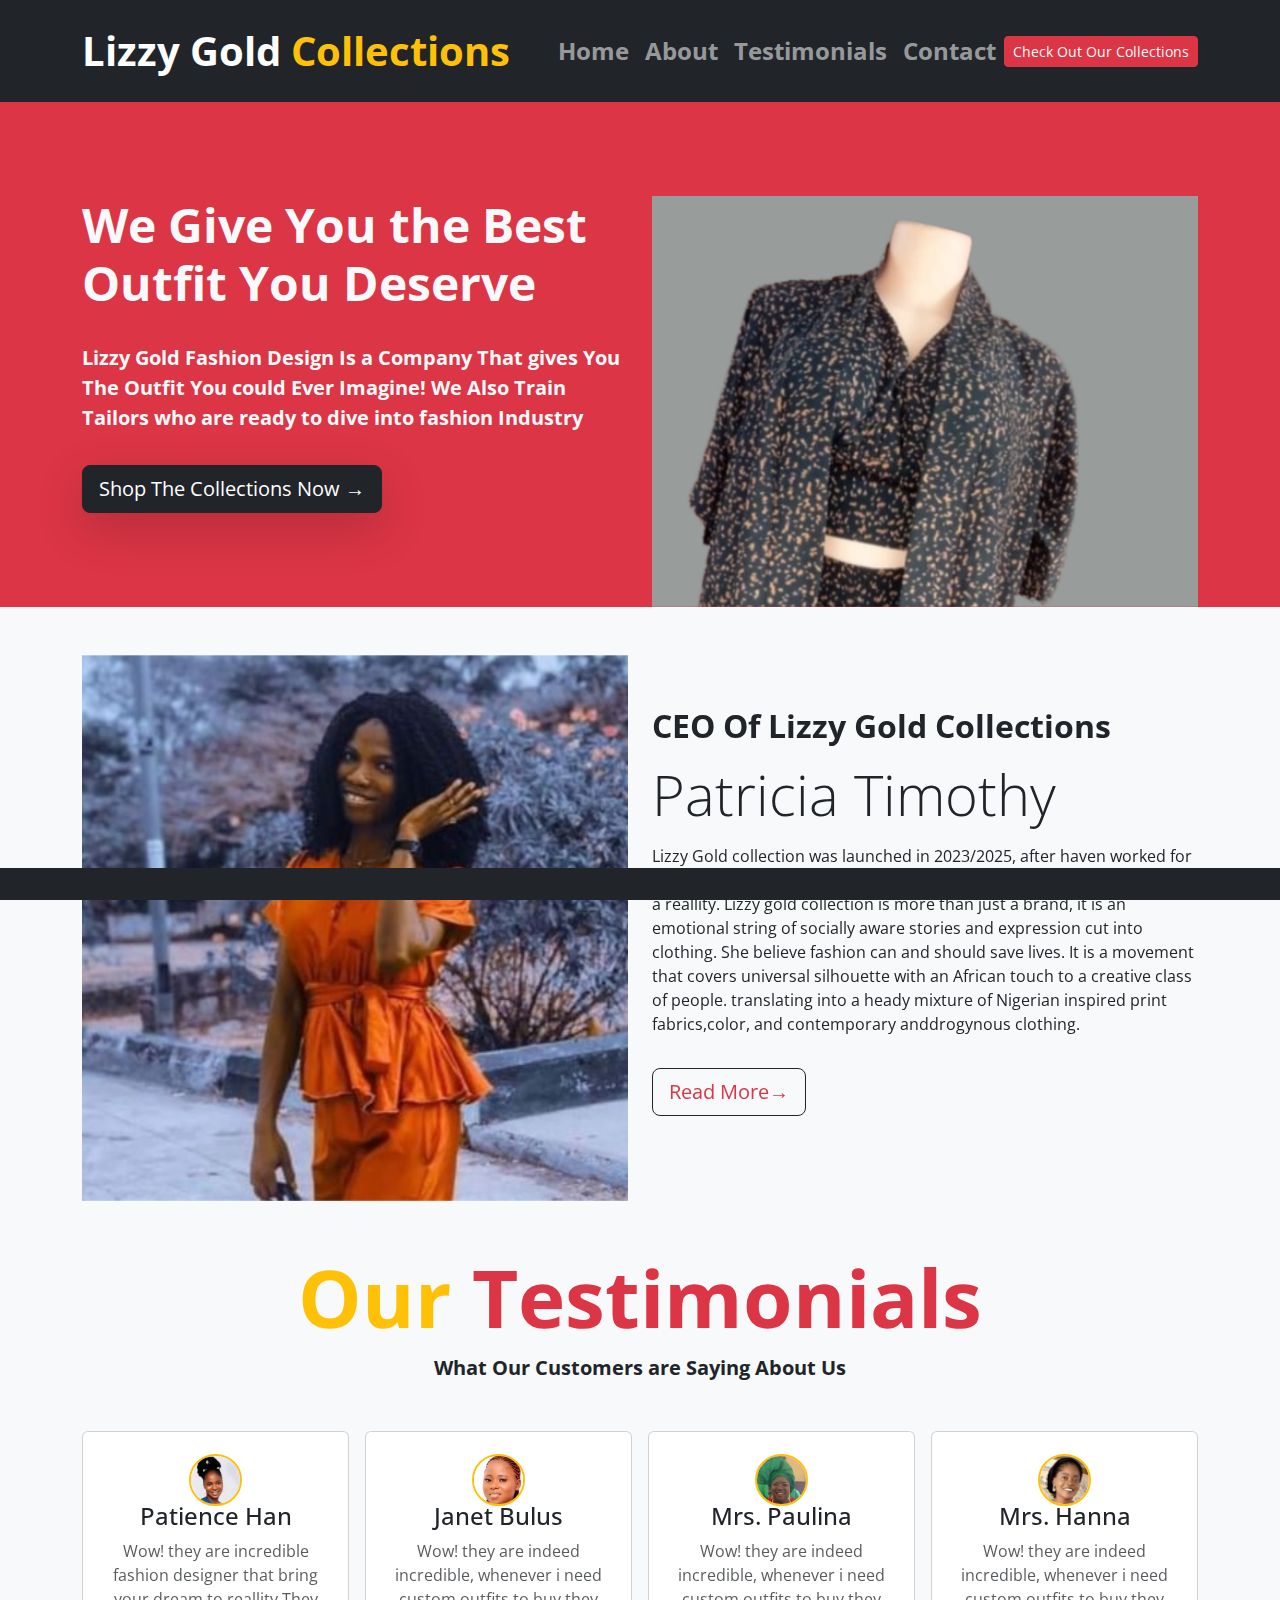
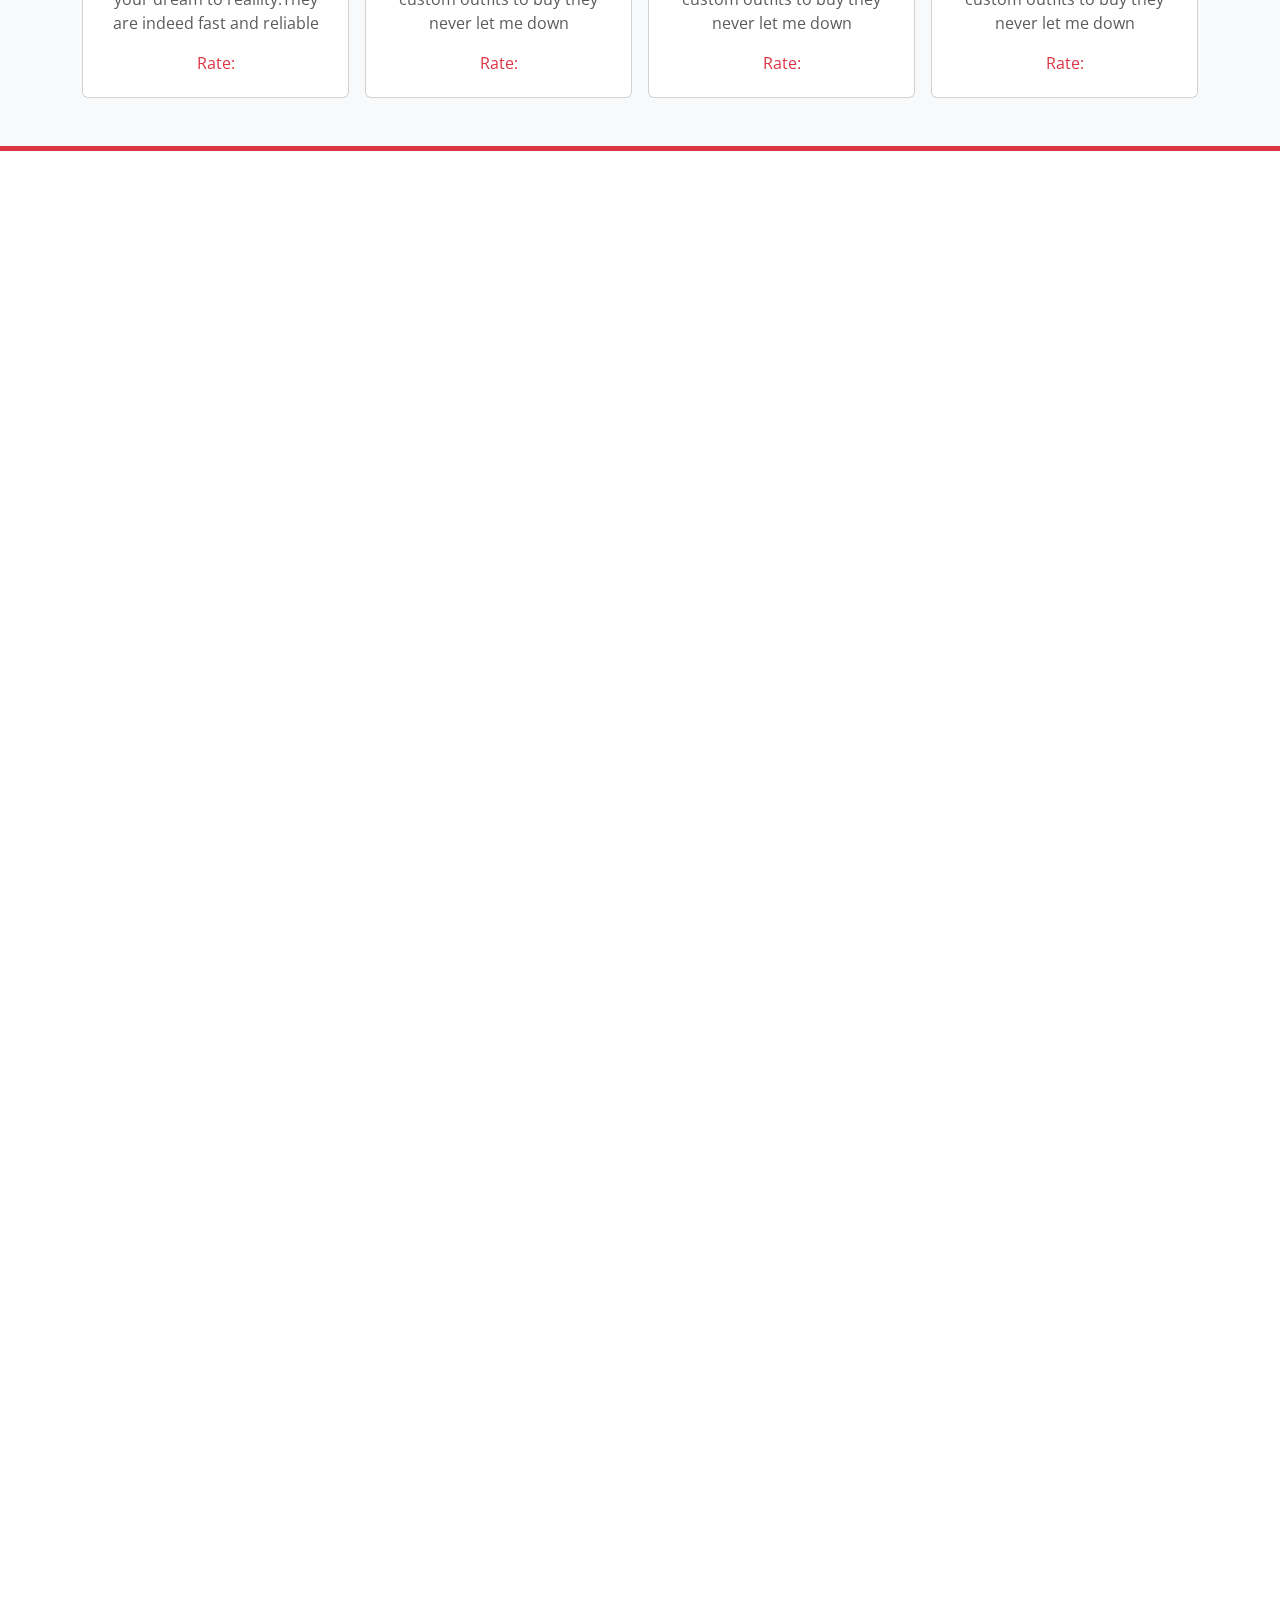
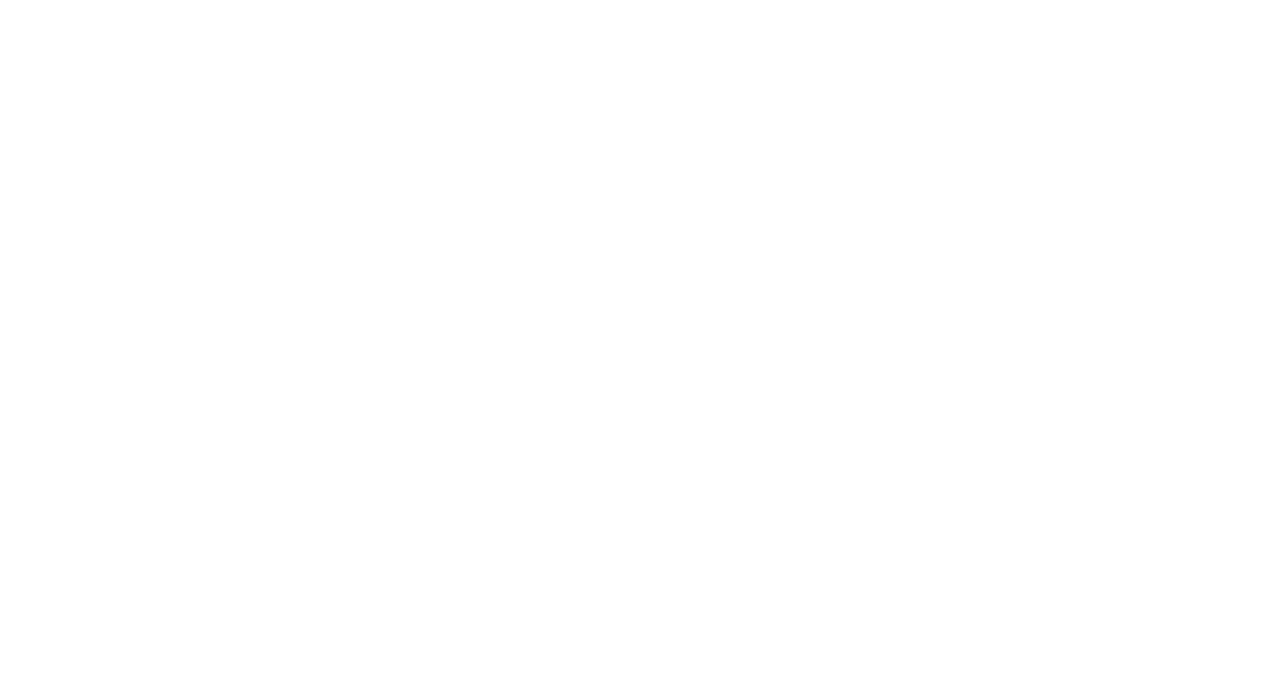
==== commit 70544fd5: "amendment" ====
--- a/index.html
+++ b/index.html
@@ -11,6 +11,8 @@
 <meta property="og:url" content="https://lizzygoldcollections.onrender.com" />
 <meta property="og:image" content="https://" />
 
+
+<!-- boostrap css -->
   <link href="https://cdn.jsdelivr.net/npm/bootstrap@5.3.3/dist/css/bootstrap.min.css" rel="stylesheet">
   <link rel="stylesheet" href="https://cdn.jsdelivr.net/npm/bootstrap-icons@1.11.3/font/bootstrap-icons.min.css">
   <link rel="stylesheet" href="css/style.css">
@@ -77,13 +79,13 @@
           <div id="carouselExampleSlidesOnly" class="carousel slide" data-bs-ride="carousel">
             <div class="carousel-inner">
               <div class="carousel-item active">
-                <img src="/img/header_img/cloth_1 (5).jpeg" class="d-block w-100 img-fluid " alt="brand one">
+                <img src="/img/brand/brand_two.png" class="d-block w-100 img-fluid " alt="brand one">
               </div>
               <div class="carousel-item">
-                <img src="/img/header_img/cloth_1 (6).jpeg" class="d-block w-100  img-fluid" alt="brand two">
+                <img src="/img/brand/brand_two.png" class="d-block w-100  img-fluid" alt="brand two">
               </div>
               <div class="carousel-item">
-                <img src="/img/header_img/cloth_1 (7).jpeg" class="d-block w-100 img-fluid" alt="brand three">
+                <img src="/img/brand/brand_two.png" class="d-block w-100 img-fluid" alt="brand three">
               </div>
             </div>
           </div>
@@ -156,7 +158,7 @@
               <img src="/img/testimonials/ph.jpg" class=" w-25 img-fluid  rounded-circle border-2 border-warning border" alt="testimonials one">
             </div>
            <div class="card-subtitle text-center">
-            <h4 class="text-warning">Patience Han</h4>
+            <h4 class="text-dark">Patience Han</h4>
            </div>
             <div class="card-text">
               <p class="text-muted ">Wow! they are incredible fashion designer that bring your dream to reallity.They are indeed fast and reliable </p>
@@ -171,10 +173,10 @@
         <div class="card btn">
           <div class="card-body">
             <div class="card-image text-center">
-              <img src="/img/testimonials/pt.jpg" class=" w-25 img-fluid  rounded-circle border-2 border-warning border" alt="testimonials two">
+              <img src="/img/testimonials/pt.jpg" class=" w-25 img-fluid  rounded-circle border-2 bdark border" alt="testimonials two">
             </div>
            <div class="card-subtitle text-center">
-            <h4 class="text-warning">Patience Anna</h4>
+            <h4 class="text-dark">Patience Anna</h4>
            </div>
             <div class="card-text">
               <p class="text-muted">I got my first set of work outfit from Lizzy gold Collection with easy and stressless manner</p>
@@ -191,7 +193,7 @@
               <img src="/img/testimonials/rj.jpg" class=" w-25 img-fluid  rounded-circle border-2 border-warning border" alt="testimonials three">
             </div>
            <div class="card-subtitle text-center">
-            <h4 class="text-warning">Ruth Joseph</h4>
+            <h4 class="text-dark">Ruth Joseph</h4>
            </div>
             <div class="card-text">
               <p class="text-muted">Wow! they are indeed incredible, whenever i need custom outfits to buy they never let me down</p>
@@ -216,7 +218,7 @@
               <img src="/img/testimonials/jb.jpg" class=" w-25 img-fluid  rounded-circle border-2 border-warning border" alt="testimonials four">
             </div>
            <div class="card-subtitle text-center">
-            <h4 class="text-warning">Janet Bulus</h4>
+            <h4 class="text-dark">Janet Bulus</h4>
       
            </div>
             <div class="card-text">
@@ -235,7 +237,7 @@
               <img src="/img/testimonials/fj.jpg" class=" w-25 img-fluid  rounded-circle border-2 border-warning border" alt="testimonials five">
             </div>
            <div class="card-subtitle text-center">
-            <h4 class="text-warning">Faith Jacob</h4>
+            <h4 class="text-dark">Faith Jacob</h4>
             
            </div>
             <div class="card-text">
@@ -253,7 +255,7 @@
               <img src="/img/testimonials/madam.jpg" class=" w-25 img-fluid  rounded-circle border-2 border-warning border" alt="testimonials six">
             </div>
            <div class="card-subtitle text-center">
-            <h4 class="text-warning">Mrs. Gloria</h4>
+            <h4 class="text-dark">Mrs. Gloria</h4>
            
            </div>
             <div class="card-text">
@@ -278,7 +280,7 @@
               <img src="/img/testimonials/pas.jpg" class=" w-25 img-fluid  rounded-circle border-2 border-warning border" alt="testimonials seven">
             </div>
            <div class="card-subtitle text-center">
-            <h4 class="text-warning">Mrs. Paulina</h4>
+            <h4 class="text-dark">Mrs. Paulina</h4>
            </div>
             <div class="card-text">
               <p class="text-muted">Wow! they are indeed incredible, whenever i need custom outfits to buy they never let me down</p>
@@ -296,7 +298,7 @@
               <img src="/img/testimonials/mom.jpg" class=" w-25 img-fluid  rounded-circle border-2 border-warning border" alt="testimonials eight">
             </div>
            <div class="card-subtitle text-center">
-            <h4 class="text-warning">Mrs.Happiness</h4>
+            <h4 class="text-dark">Mrs.Happiness</h4>
            </div>
             <div class="card-text">
               <p class="text-muted">I got my first set of work outfit from Lizzy gold Collection with easy and stressless manner</p>
@@ -313,7 +315,7 @@
               <img src="/img/testimonials/mom_utou.jpg" class=" w-25 img-fluid  rounded-circle border-2 border-warning border" alt="testimonials nine">
             </div>
            <div class="card-subtitle text-center">
-            <h4 class="text-warning">Mrs. Confort</h4>
+            <h4 class="text-dark">Mrs. Confort</h4>
            </div>
             <div class="card-text">
               <p class="text-muted">Wow! they are incredible fashion designer that bring your dream to reallity.their are indeed incredible </p>
@@ -337,7 +339,7 @@
               <img src="/img/testimonials/mom_princess.jpg" class=" w-25 img-fluid  rounded-circle border-2 border-warning border" alt="testimonials ten">
             </div>
            <div class="card-subtitle text-center">
-            <h4 class="text-warning">Mrs. Hanna</h4>
+            <h4 class="text-dark">Mrs. Hanna</h4>
            </div>
             <div class="card-text">
               <p class="text-muted">Wow! they are indeed incredible, whenever i need custom outfits to buy they never let me down</p>
@@ -355,7 +357,7 @@
               <img src="/img/testimonials/afi.jpg" class=" w-25 img-fluid  rounded-circle border-2 border-warning border" alt="testimonials eleven">
             </div>
            <div class="card-subtitle text-center">
-            <h4 class="text-warning">Afiniki</h4>
+            <h4 class="text-dark">Afiniki</h4>
            </div>
             <div class="card-text">
               <p class="text-muted">I got my first set of work outfit from Lizzy gold Collection with easy and stressless manner</p>
@@ -372,7 +374,7 @@
               <img src="/img/testimonials/es.jpg" class=" w-25 img-fluid  rounded-circle border-2 border-warning border" alt="testimonials twelve">
             </div>
            <div class="card-subtitle text-center">
-            <h4 class="text-warning">Esther Jacob</h4>
+            <h4 class="text-dark">Esther Jacob</h4>
            </div>
             <div class="card-text">
               <p class="text-muted">Wow! they are incredible fashion designer that bring your dream to reallity. My first order was fast. </p>
@@ -400,7 +402,7 @@
 
       <div class="container">
        <div class=" mb-5">
-         <h1 class="display-1 text-center  fw-bold text-dark "><span class="text-warning">Our </span> Collections</h1>
+         <h1 class="display-1 text-center  fw-bold text-dark "><span class="text-dark">Our </span> Collections</h1>
          <p class="text-light lead fw-bold text-center lead">Our Brand You will Fall in love With</p>
        </div>
        <div class="row justify-content-center align-itmes-center g-3">
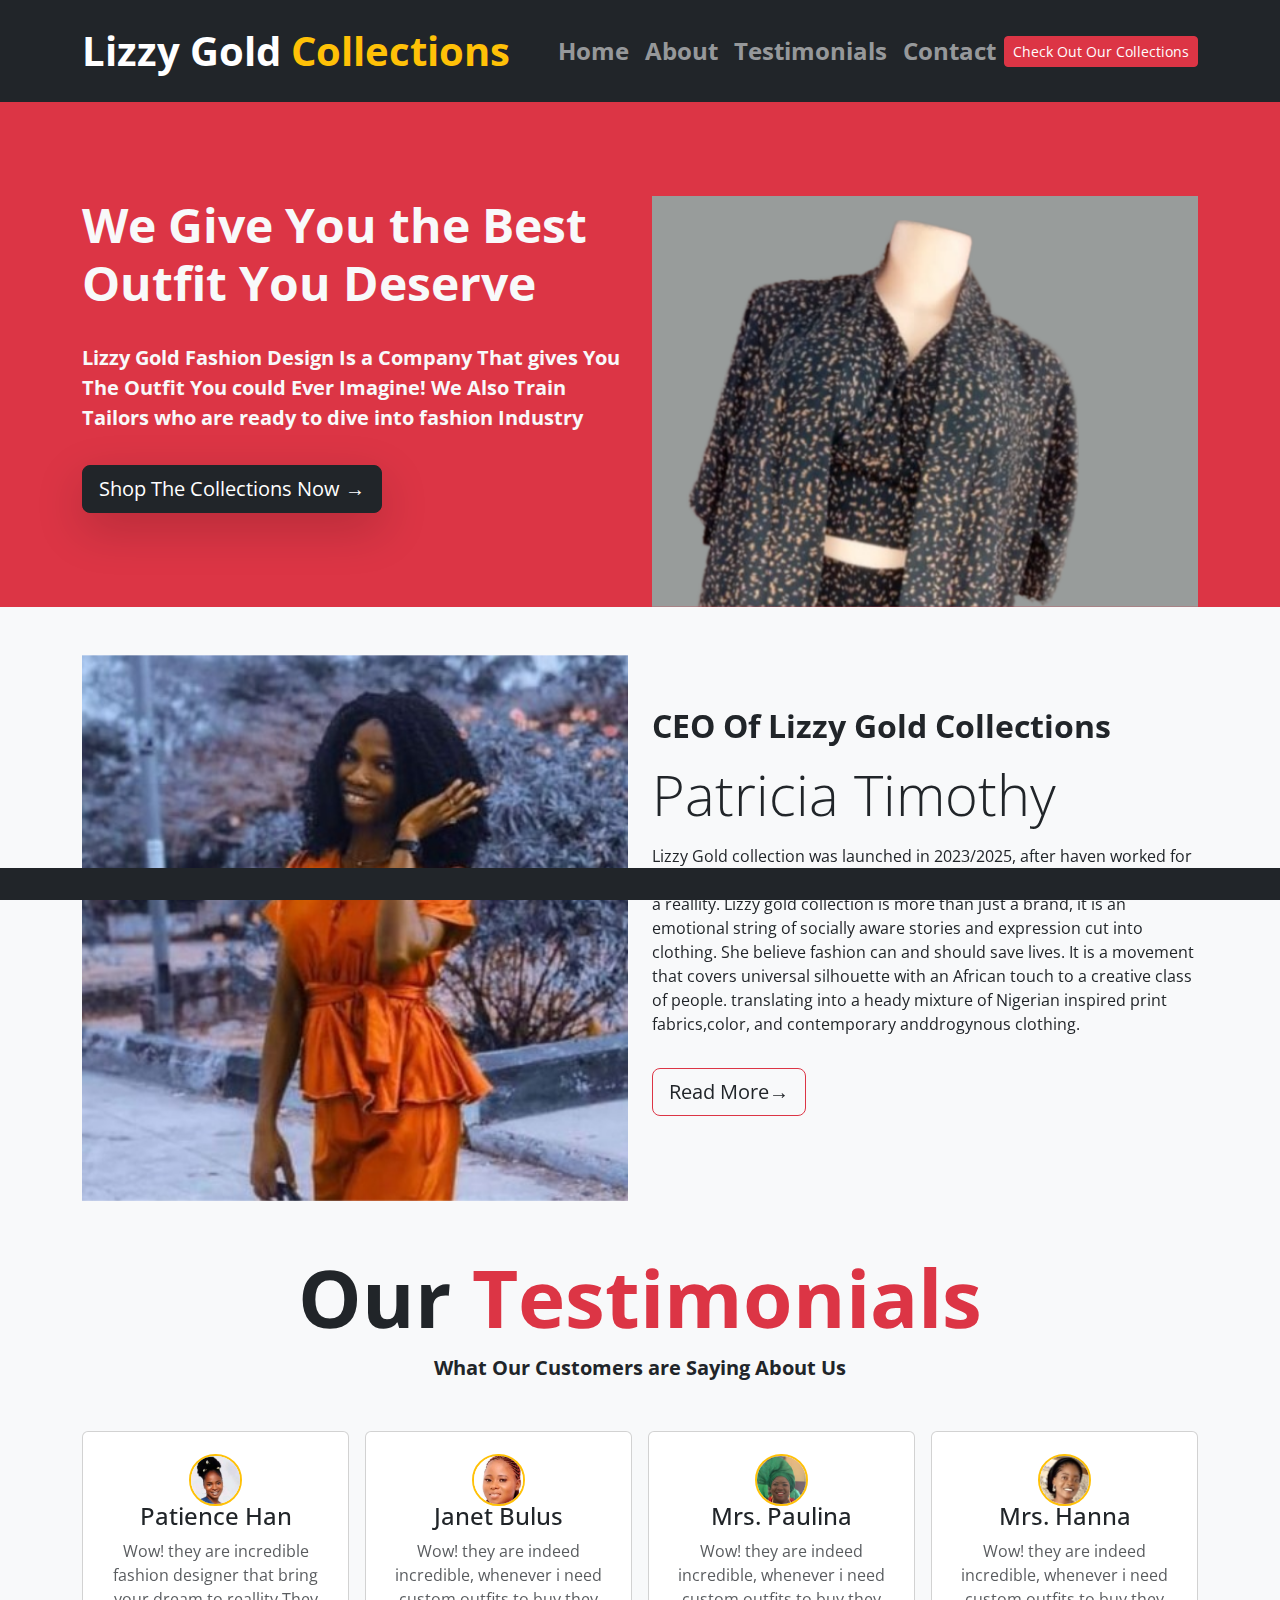
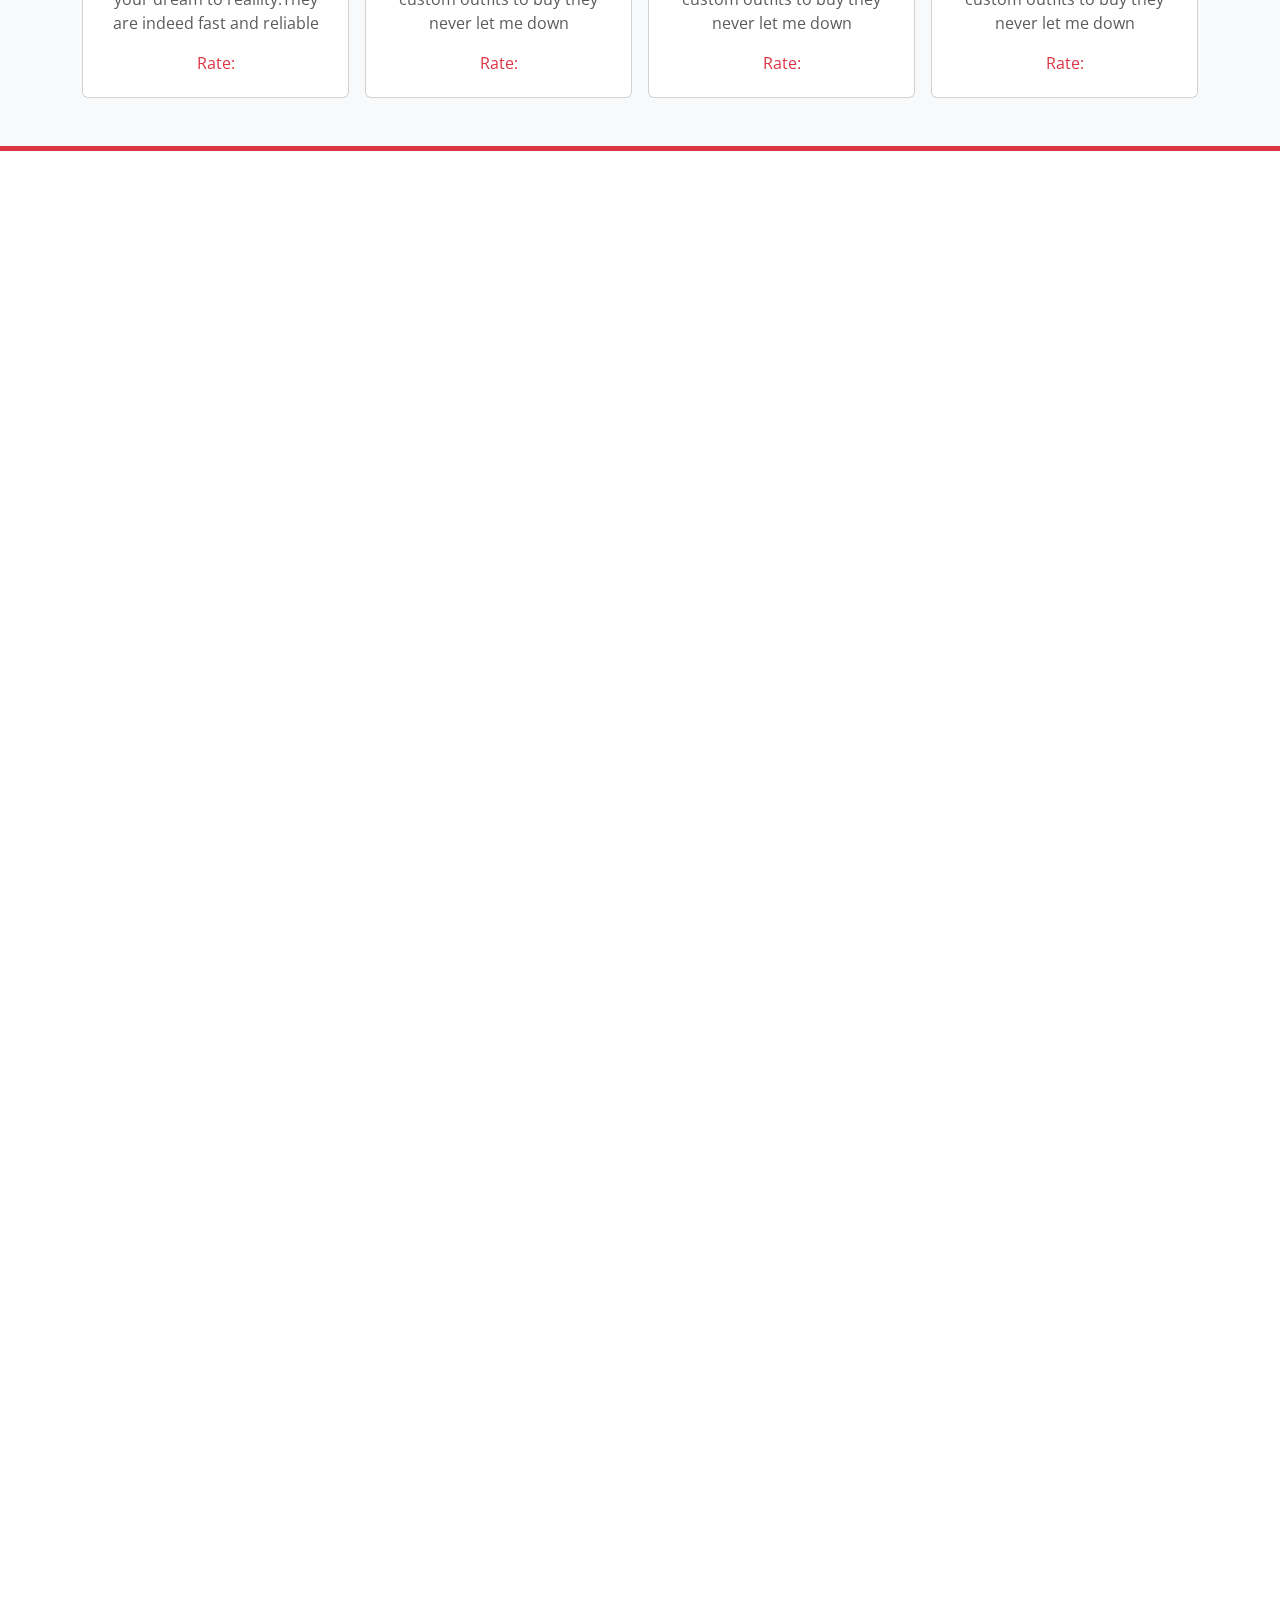
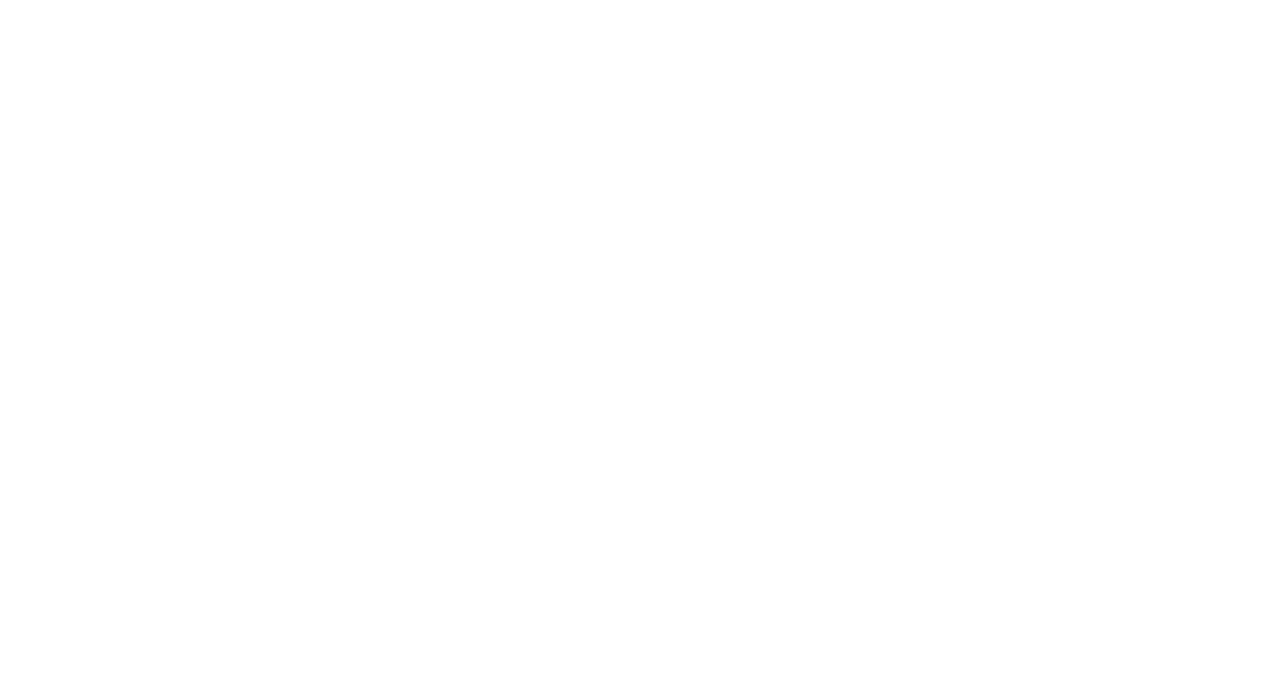
==== commit eaba3f8e: "litle changes" ====
--- a/index.html
+++ b/index.html
@@ -129,7 +129,7 @@
 Lizzy gold collection is more than just a brand, it is an emotional string of socially aware stories and expression cut into clothing. She believe fashion can and should save lives. It is a movement that covers universal silhouette with an African touch to a creative class of people. translating into a heady mixture of Nigerian inspired print fabrics,color, and contemporary anddrogynous clothing.
 </p>
 <div class="py-3">
-  <a href="/about.html" class="btn btn-outline-dark btn-lg text-danger">Read More&ShortRightArrow;</a>
+  <a href="/about.html" class="btn btn-outline-danger btn-lg text-dark">Read More&ShortRightArrow;</a>
 </div>
 
 
@@ -144,7 +144,7 @@
 
      <div class="container">
       <div class=" mb-5">
-        <h1 class="display-1 text-center  fw-bold text-danger  "><span class="text-warning ">Our </span> Testimonials</h1>
+        <h1 class="display-1 text-center  fw-bold text-danger  "><span class="text-dark ">Our </span> Testimonials</h1>
         <p class="text-dark lead fw-bold text-center lead">What  Our Customers are Saying About Us</p>
       </div>
       <div class="row justify-content-center align-itmes-center g-3">
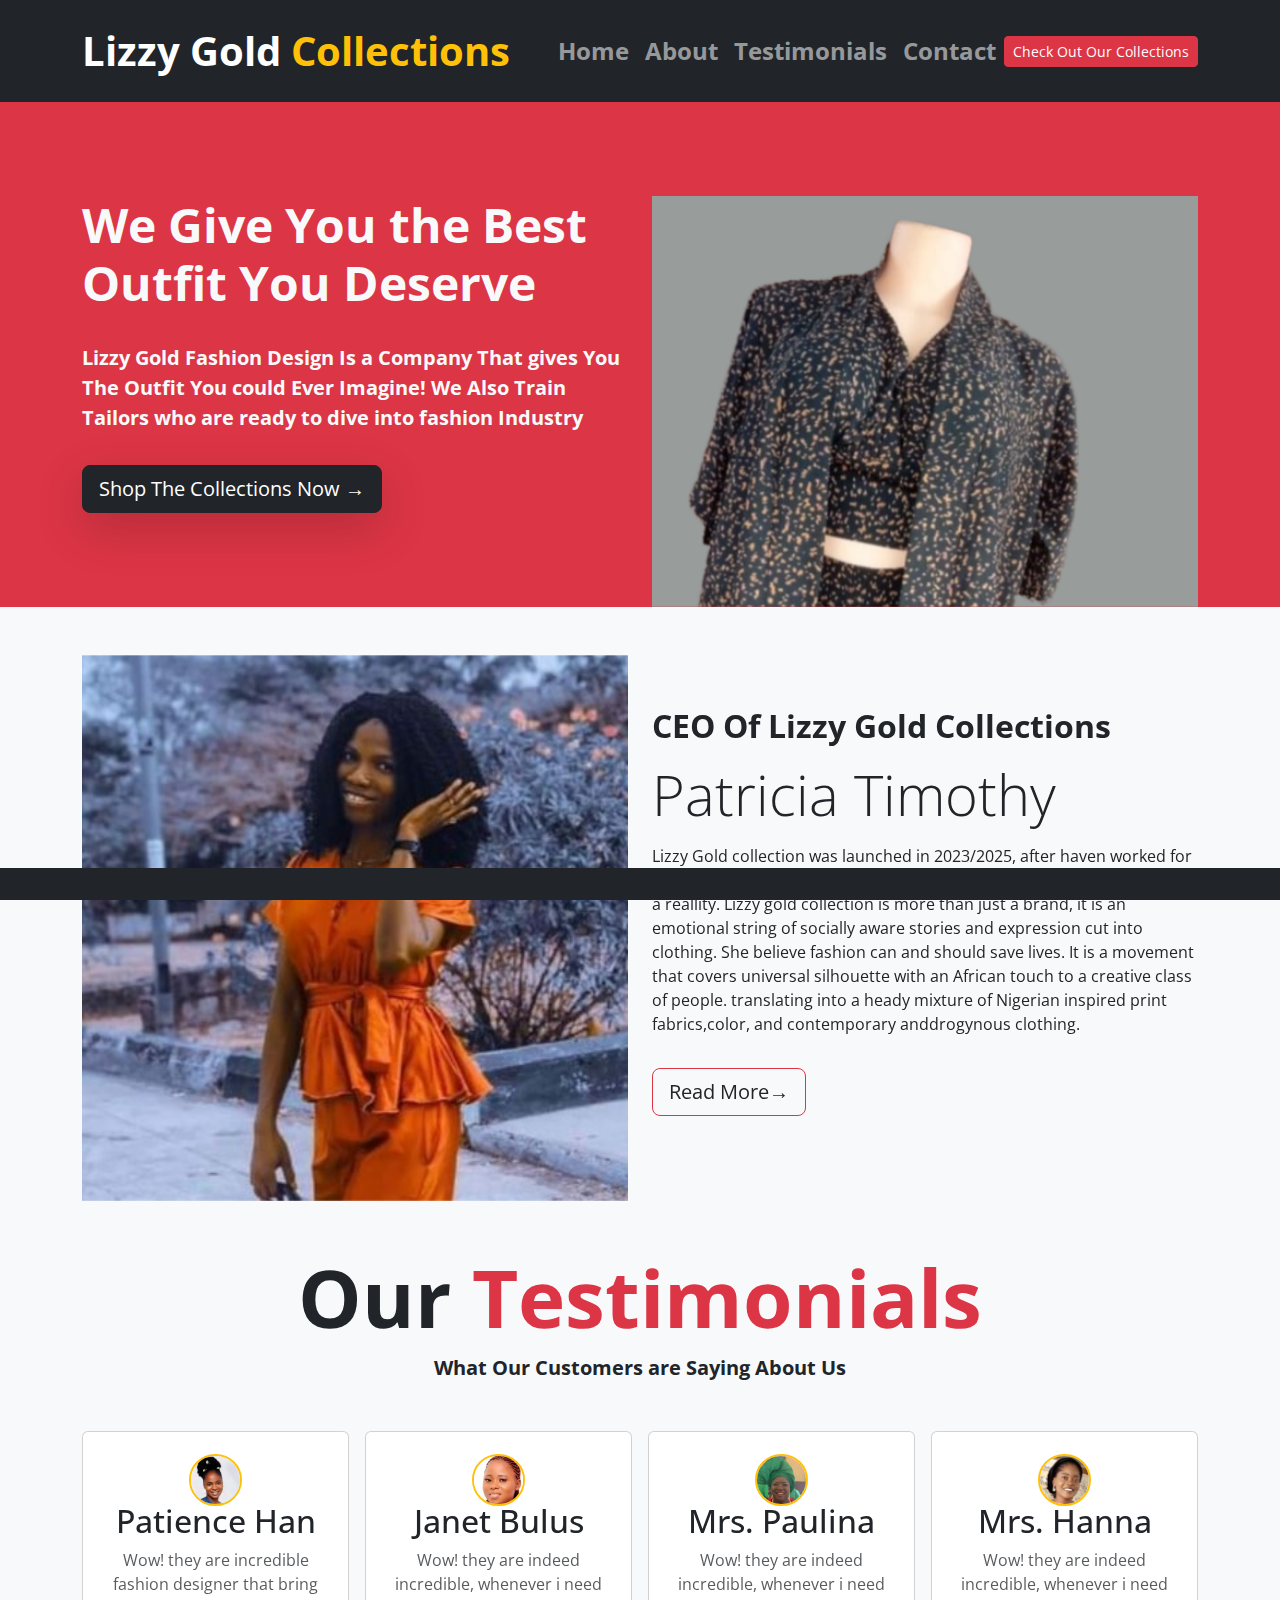
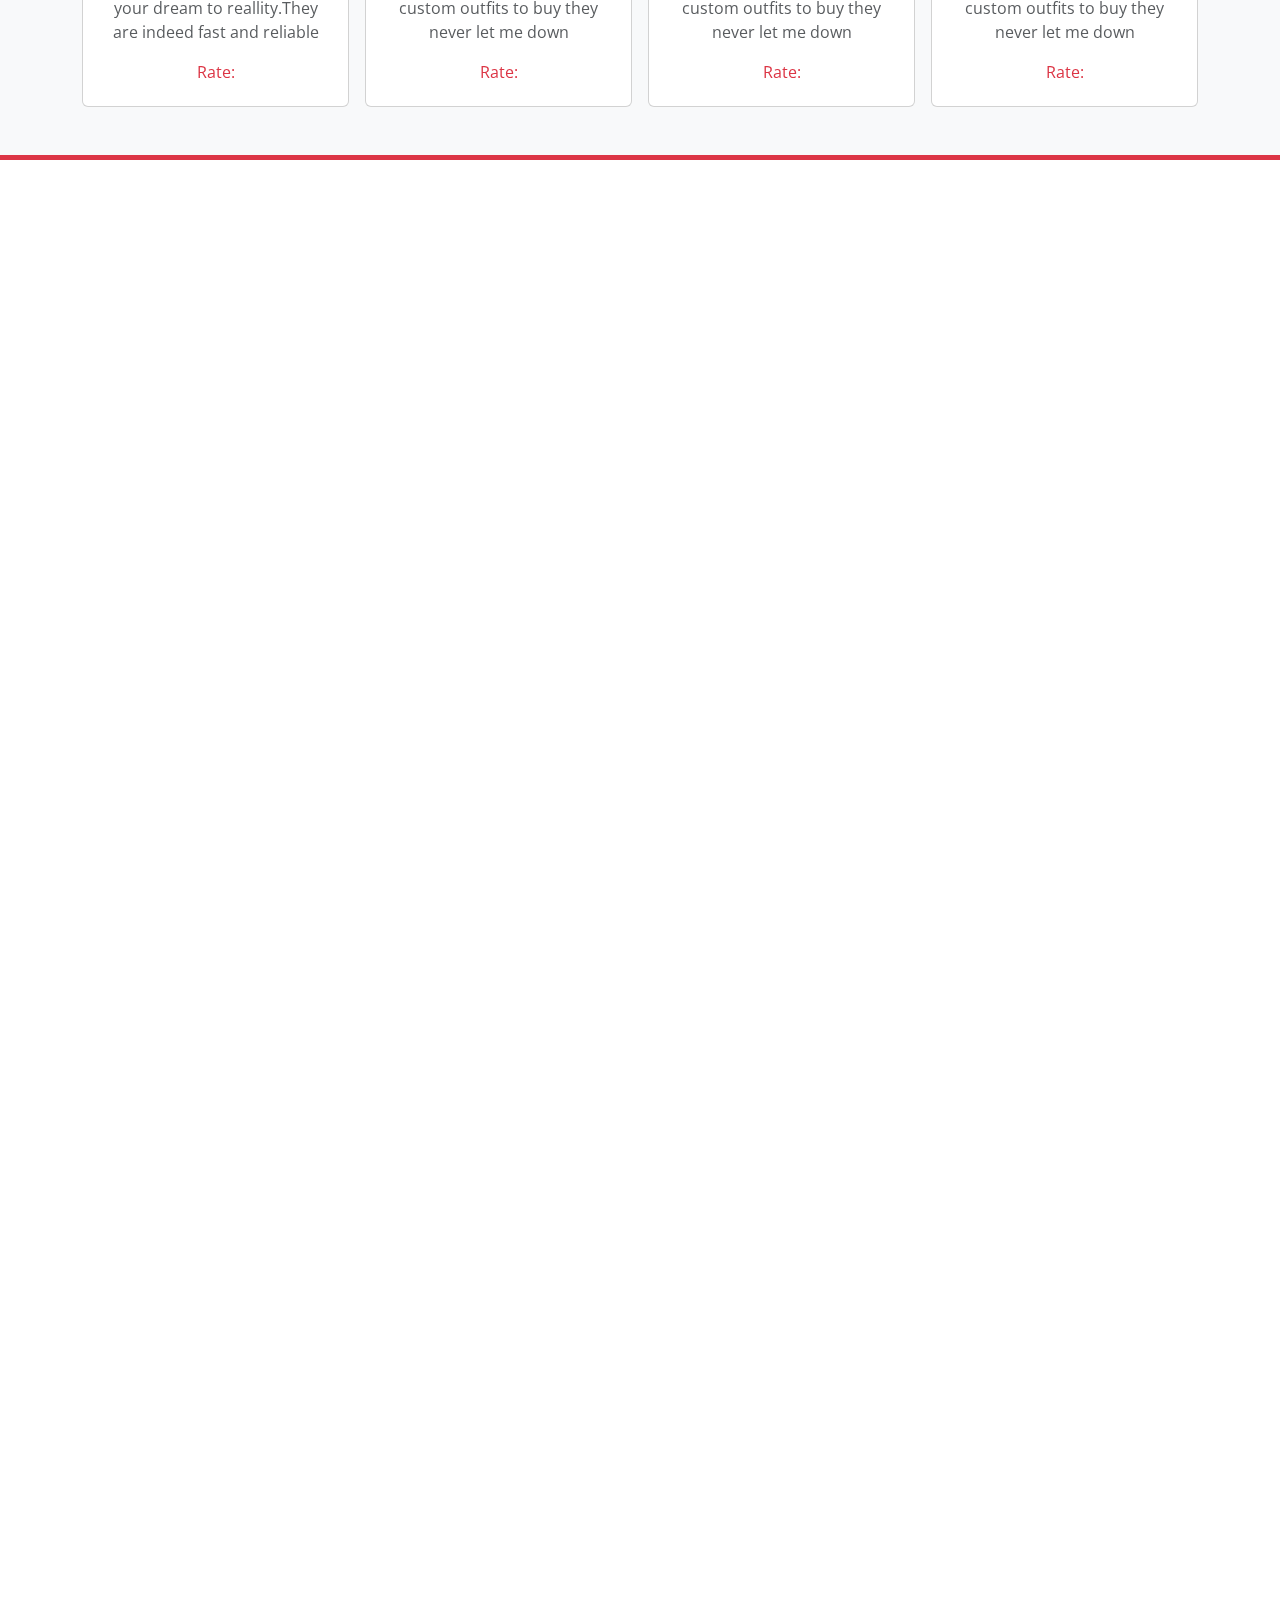
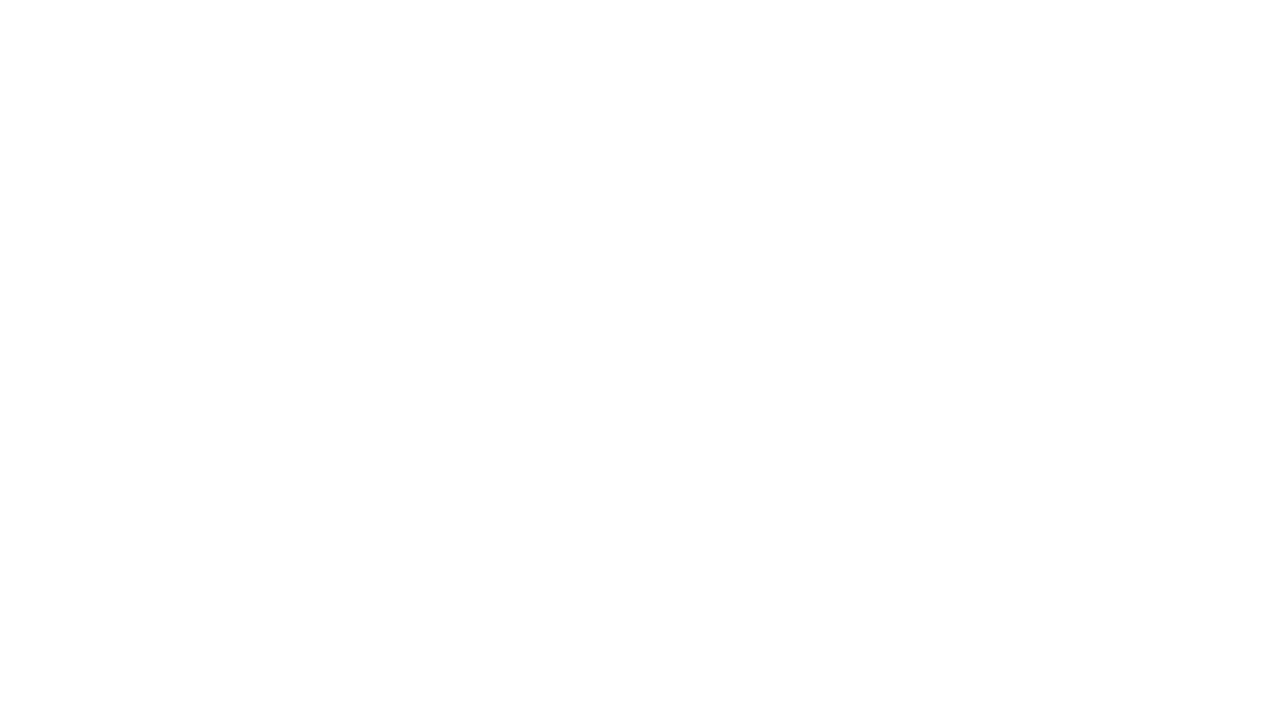
==== commit 7f6bfc16: "minor changes" ====
--- a/index.html
+++ b/index.html
@@ -14,18 +14,23 @@
 
 <!-- boostrap css -->
   <link href="https://cdn.jsdelivr.net/npm/bootstrap@5.3.3/dist/css/bootstrap.min.css" rel="stylesheet">
+
   <link rel="stylesheet" href="https://cdn.jsdelivr.net/npm/bootstrap-icons@1.11.3/font/bootstrap-icons.min.css">
+  <!-- my scss -->
   <link rel="stylesheet" href="css/style.css">
   <link rel="shortcut icon" href="/img/about_img/lizzyp.jpg" type="image/x-icon">
+
  <!-- google font -->
   <link rel="preconnect" href="https://fonts.googleapis.com">
 <link rel="preconnect" href="https://fonts.gstatic.com" crossorigin>
 <link href="https://fonts.googleapis.com/css2?family=Open+Sans:ital,wght@0,300..800;1,300..800&family=Roboto:ital,wght@0,100;0,300;0,400;0,500;0,700;0,900;1,100;1,300;1,400;1,500;1,700;1,900&display=swap" rel="stylesheet">
+
 <!-- animation from animate -->
 <link
 rel="stylesheet"
 href="https://cdnjs.cloudflare.com/ajax/libs/animate.css/4.1.1/animate.min.css"
 />
+
 <!-- animation from aos -->
 <link rel="stylesheet" href="https://unpkg.com/aos@next/dist/aos.css" />
 
@@ -79,13 +84,13 @@
           <div id="carouselExampleSlidesOnly" class="carousel slide" data-bs-ride="carousel">
             <div class="carousel-inner">
               <div class="carousel-item active">
-                <img src="/img/brand/brand_two.png" class="d-block w-100 img-fluid " alt="brand one">
+                <img src="/img/brand/brand_two.png" class="d-block w-100  h-100 img-fluid " alt="brand one">
               </div>
               <div class="carousel-item">
-                <img src="/img/brand/brand_two.png" class="d-block w-100  img-fluid" alt="brand two">
+                <img src="/img/brand/brand_two.png" class="d-block w-100 h-100  img-fluid" alt="brand two">
               </div>
               <div class="carousel-item">
-                <img src="/img/brand/brand_two.png" class="d-block w-100 img-fluid" alt="brand three">
+                <img src="/img/brand/brand_two.png" class="d-block w-100 h-100 img-fluid" alt="brand three">
               </div>
             </div>
           </div>
@@ -111,13 +116,13 @@
             <div id="carouselExampleSlidesOnly" class="carousel slide" data-bs-ride="carousel">
               <div class="carousel-inner">
                 <div class="carousel-item active">
-                  <img src="/img/about_img/lizzyp.jpg" class="d-block w-100 img-fluid " alt="lizzy one">
+                  <img src="/img/about_img/lizzyp.jpg" class="d-block w-100 h-100 img-fluid " alt="lizzy one">
                 </div>
                 <div class="carousel-item">
-                  <img src="/img/about_img/lady_p2.jpeg" class="d-block w-100 img-fluid" alt="lizzy two">
+                  <img src="/img/about_img/lady_p2.jpeg" class="d-block w-100 h-100 img-fluid" alt="lizzy two">
                 </div>
                 <div class="carousel-item">
-                  <img src="/img/about_img/lady_p3.png" class="d-block w-100 img-fluid" alt=" lizzy three">
+                  <img src="/img/about_img/lady_p3.png" class="d-block w-100 h-100 img-fluid" alt=" lizzy three">
                 </div>
               </div>
             </div>
@@ -139,7 +144,7 @@
     </section>
 
 
-    <!-- Tstimonials section -->
+    <!-- Testimonials section -->
      <section id="testimonials" class="bg-light p-5   border-bottom border-5 border-danger">
 
      <div class="container">
@@ -155,10 +160,10 @@
         <div class="card btn">
           <div class="card-body">
             <div class="card-image text-center ">
-              <img src="/img/testimonials/ph.jpg" class=" w-25 img-fluid  rounded-circle border-2 border-warning border" alt="testimonials one">
+              <img src="/img/testimonials/ph.jpg" class=" w-25 h-25 img-fluid  rounded-circle border-2 border-warning border" alt="testimonials one">
             </div>
            <div class="card-subtitle text-center">
-            <h4 class="text-dark">Patience Han</h4>
+            <h2 class="text-dark">Patience Han</h2>
            </div>
             <div class="card-text">
               <p class="text-muted ">Wow! they are incredible fashion designer that bring your dream to reallity.They are indeed fast and reliable </p>
@@ -173,10 +178,10 @@
         <div class="card btn">
           <div class="card-body">
             <div class="card-image text-center">
-              <img src="/img/testimonials/pt.jpg" class=" w-25 img-fluid  rounded-circle border-2 bdark border" alt="testimonials two">
+              <img src="/img/testimonials/pt.jpg" class=" w-25 h-25 img-fluid  rounded-circle border-2 bdark border" alt="testimonials two">
             </div>
            <div class="card-subtitle text-center">
-            <h4 class="text-dark">Patience Anna</h4>
+            <h2 class="text-dark">Patience Anna</h2>
            </div>
             <div class="card-text">
               <p class="text-muted">I got my first set of work outfit from Lizzy gold Collection with easy and stressless manner</p>
@@ -190,10 +195,10 @@
         <div class="card btn">
           <div class="card-body">
             <div class="card-image text-center">
-              <img src="/img/testimonials/rj.jpg" class=" w-25 img-fluid  rounded-circle border-2 border-warning border" alt="testimonials three">
+              <img src="/img/testimonials/rj.jpg" class=" w-25 h-25 img-fluid  rounded-circle border-2 border-warning border" alt="testimonials three">
             </div>
            <div class="card-subtitle text-center">
-            <h4 class="text-dark">Ruth Joseph</h4>
+            <h2 class="text-dark">Ruth Joseph</h2>
            </div>
             <div class="card-text">
               <p class="text-muted">Wow! they are indeed incredible, whenever i need custom outfits to buy they never let me down</p>
@@ -215,10 +220,10 @@
         <div class="card btn">
           <div class="card-body">
             <div class="card-image text-center">
-              <img src="/img/testimonials/jb.jpg" class=" w-25 img-fluid  rounded-circle border-2 border-warning border" alt="testimonials four">
+              <img src="/img/testimonials/jb.jpg" class=" w-25 h-25 img-fluid  rounded-circle border-2 border-warning border" alt="testimonials four">
             </div>
            <div class="card-subtitle text-center">
-            <h4 class="text-dark">Janet Bulus</h4>
+            <h2 class="text-dark">Janet Bulus</h2>
       
            </div>
             <div class="card-text">
@@ -234,10 +239,10 @@
         <div class="card btn">
           <div class="card-body">
             <div class="card-image text-center border-5 border-danger">
-              <img src="/img/testimonials/fj.jpg" class=" w-25 img-fluid  rounded-circle border-2 border-warning border" alt="testimonials five">
+              <img src="/img/testimonials/fj.jpg" class=" w-25 h-25 img-fluid  rounded-circle border-2 border-warning border" alt="testimonials five">
             </div>
            <div class="card-subtitle text-center">
-            <h4 class="text-dark">Faith Jacob</h4>
+            <h2 class="text-dark">Faith Jacob</h2>
             
            </div>
             <div class="card-text">
@@ -252,10 +257,10 @@
         <div class="card btn">
           <div class="card-body">
             <div class="card-image text-center">
-              <img src="/img/testimonials/madam.jpg" class=" w-25 img-fluid  rounded-circle border-2 border-warning border" alt="testimonials six">
+              <img src="/img/testimonials/madam.jpg" class=" w-25 h-25 img-fluid  rounded-circle border-2 border-warning border" alt="testimonials six">
             </div>
            <div class="card-subtitle text-center">
-            <h4 class="text-dark">Mrs. Gloria</h4>
+            <h2 class="text-dark">Mrs. Gloria</h2>
            
            </div>
             <div class="card-text">
@@ -277,10 +282,10 @@
         <div class="card btn">
           <div class="card-body">
             <div class="card-image text-center">
-              <img src="/img/testimonials/pas.jpg" class=" w-25 img-fluid  rounded-circle border-2 border-warning border" alt="testimonials seven">
+              <img src="/img/testimonials/pas.jpg" class=" w-25 h-25 img-fluid  rounded-circle border-2 border-warning border" alt="testimonials seven">
             </div>
            <div class="card-subtitle text-center">
-            <h4 class="text-dark">Mrs. Paulina</h4>
+            <h2 class="text-dark">Mrs. Paulina</h2>
            </div>
             <div class="card-text">
               <p class="text-muted">Wow! they are indeed incredible, whenever i need custom outfits to buy they never let me down</p>
@@ -295,10 +300,10 @@
         <div class="card btn">
           <div class="card-body">
             <div class="card-image text-center">
-              <img src="/img/testimonials/mom.jpg" class=" w-25 img-fluid  rounded-circle border-2 border-warning border" alt="testimonials eight">
+              <img src="/img/testimonials/mom.jpg" class=" w-25 h-25 img-fluid  rounded-circle border-2 border-warning border" alt="testimonials eight">
             </div>
            <div class="card-subtitle text-center">
-            <h4 class="text-dark">Mrs.Happiness</h4>
+            <h2 class="text-dark">Mrs.Happiness</h2>
            </div>
             <div class="card-text">
               <p class="text-muted">I got my first set of work outfit from Lizzy gold Collection with easy and stressless manner</p>
@@ -312,10 +317,10 @@
         <div class="card btn">
           <div class="card-body">
             <div class="card-image text-center">
-              <img src="/img/testimonials/mom_utou.jpg" class=" w-25 img-fluid  rounded-circle border-2 border-warning border" alt="testimonials nine">
+              <img src="/img/testimonials/mom_utou.jpg" class=" w-25 h-25 img-fluid  rounded-circle border-2 border-warning border" alt="testimonials nine">
             </div>
            <div class="card-subtitle text-center">
-            <h4 class="text-dark">Mrs. Confort</h4>
+            <h2 class="text-dark">Mrs. Confort</h2>
            </div>
             <div class="card-text">
               <p class="text-muted">Wow! they are incredible fashion designer that bring your dream to reallity.their are indeed incredible </p>
@@ -336,10 +341,10 @@
         <div class="card btn">
           <div class="card-body">
             <div class="card-image text-center">
-              <img src="/img/testimonials/mom_princess.jpg" class=" w-25 img-fluid  rounded-circle border-2 border-warning border" alt="testimonials ten">
+              <img src="/img/testimonials/mom_princess.jpg" class=" w-25 h-25 img-fluid  rounded-circle border-2 border-warning border" alt="testimonials ten">
             </div>
            <div class="card-subtitle text-center">
-            <h4 class="text-dark">Mrs. Hanna</h4>
+            <h2 class="text-dark">Mrs. Hanna</h2>
            </div>
             <div class="card-text">
               <p class="text-muted">Wow! they are indeed incredible, whenever i need custom outfits to buy they never let me down</p>
@@ -354,10 +359,10 @@
         <div class="card btn">
           <div class="card-body">
             <div class="card-image text-center">
-              <img src="/img/testimonials/afi.jpg" class=" w-25 img-fluid  rounded-circle border-2 border-warning border" alt="testimonials eleven">
+              <img src="/img/testimonials/afi.jpg" class=" w-25 h-25 img-fluid  rounded-circle border-2 border-warning border" alt="testimonials eleven">
             </div>
            <div class="card-subtitle text-center">
-            <h4 class="text-dark">Afiniki</h4>
+            <h2 class="text-dark">Afiniki</h2>
            </div>
             <div class="card-text">
               <p class="text-muted">I got my first set of work outfit from Lizzy gold Collection with easy and stressless manner</p>
@@ -371,10 +376,10 @@
         <div class="card btn">
           <div class="card-body">
             <div class="card-image text-center">
-              <img src="/img/testimonials/es.jpg" class=" w-25 img-fluid  rounded-circle border-2 border-warning border" alt="testimonials twelve">
+              <img src="/img/testimonials/es.jpg" class=" w-25 h-25 img-fluid  rounded-circle border-2 border-warning border" alt="testimonials twelve">
             </div>
            <div class="card-subtitle text-center">
-            <h4 class="text-dark">Esther Jacob</h4>
+            <h2 class="text-dark">Esther Jacob</h2>
            </div>
             <div class="card-text">
               <p class="text-muted">Wow! they are incredible fashion designer that bring your dream to reallity. My first order was fast. </p>
@@ -413,7 +418,7 @@
             <div class="card btn bg-danger  border-0">
              <div class="card-body">
              <div class="card-image text-center">
-               <img src="/img/brand/1699037119427.jpg" class=" w-100 img-fluid" alt="cloth_1">
+               <img src="/img/brand/1699037119427.jpg" class=" w-100 h-100 img-fluid" alt="cloth_1">
              </div>
            
              <div class="card-text">
@@ -429,7 +434,7 @@
          <div class="card btn">
            <div class="card-body ">
              <div class="card-image text-center">
-               <img src="/img/brand/1699037119427.jpg" class=" w-100 img-fluid " alt="cloth_2">
+               <img src="/img/brand/1699037119427.jpg" class=" w-100 h-100 img-fluid " alt="cloth_2">
              </div>
            
              <div class="card-text">
@@ -444,7 +449,7 @@
          <div class="card btn">
            <div class="card-body">
              <div class="card-image text-center">
-               <img src="/img/brand/1699037119427.jpg" class=" w-100 img-fluid " alt="cloth-3">
+               <img src="/img/brand/1699037119427.jpg" class=" w-100 h-100 img-fluid " alt="cloth-3">
              </div>
            
              <div class="card-text">
@@ -467,7 +472,7 @@
          <div class="card btn">
            <div class="card-body">
              <div class="card-image text-center">
-               <img src="/img/brand/1699037119427.jpg" class=" w-100 img-fluid  " alt="cloth">
+               <img src="/img/brand/1699037119427.jpg" class=" w-100 h-100 img-fluid  " alt="cloth">
              </div>
           
              <div class="card-text">
@@ -483,7 +488,7 @@
          <div class="card btn">
            <div class="card-body">
              <div class="card-image text-center">
-               <img src="/img/brand/1699037119427.jpg" class=" w-100 img-fluid  " alt="cloth">
+               <img src="/img/brand/1699037119427.jpg" class=" w-100 h-100 img-fluid  " alt="cloth">
              </div>
            
              <div class="card-text">
@@ -498,7 +503,7 @@
          <div class="card btn">
            <div class="card-body">
              <div class="card-image text-center">
-               <img src="/img/brand/1699037119427.jpg" class=" w-100 img-fluid " alt="cloth">
+               <img src="/img/brand/1699037119427.jpg" class=" w-100 h-100 img-fluid " alt="cloth">
              </div>
           
              <div class="card-text">
@@ -520,7 +525,7 @@
          <div class="card btn">
            <div class="card-body">
              <div class="card-image text-center">
-               <img src="/img/brand/1699037119427.jpg" class=" w-100 img-fluid " alt="cloth">
+               <img src="/img/brand/1699037119427.jpg" class=" w-100 h-100 img-fluid " alt="cloth">
              </div>
             
              <div class="card-text">
@@ -536,7 +541,7 @@
          <div class="card btn">
            <div class="card-body">
              <div class="card-image text-center">
-               <img src="/img/brand/1699037119427.jpg" class=" w-100 img-fluid " alt="cloth">
+               <img src="/img/brand/1699037119427.jpg" class=" w-100 h-100 img-fluid " alt="cloth">
              </div>
             
              <div class="card-text">
@@ -551,7 +556,7 @@
          <div class="card btn">
            <div class="card-body">
              <div class="card-image text-center">
-               <img src="/img/brand/1699037119427.jpg" class=" w-100 img-fluid " alt="cloth">
+               <img src="/img/brand/1699037119427.jpg" class=" w-100 h-100 img-fluid " alt="cloth">
              </div>
             
              <div class="card-text">
@@ -573,7 +578,7 @@
          <div class="card btn bg-dark">
            <div class="card-body">
              <div class="card-image text-center">
-               <img src="/img/brand/1699037119427.jpg" class=" w-100 img-fluid" alt="cloth">
+               <img src="/img/brand/1699037119427.jpg" class=" w-100 h-100 img-fluid" alt="cloth">
              </div>
            
              <div class="card-text">
@@ -589,7 +594,7 @@
          <div class="card btn">
            <div class="card-body">
              <div class="card-image text-center">
-               <img src="/img/brand/1699037119427.jpg" class=" w-100 img-fluid " alt="cloth">
+               <img src="/img/brand/1699037119427.jpg" class=" w-100 h-100 img-fluid " alt="cloth">
              </div>
            
              <div class="card-text">
@@ -604,7 +609,7 @@
          <div class="card btn">
            <div class="card-body">
              <div class="card-image text-center">
-               <img src="/img/brand/1699037119427.jpg" class=" w-100 img-fluid " alt="cloth">
+               <img src="/img/brand/1699037119427.jpg" class=" w-100 h-100 img-fluid " alt="cloth">
              </div>
           
              <div class="card-text">
@@ -627,7 +632,7 @@
         <div class="card btn ">
           <div class="card-body">
             <div class="card-image text-center">
-              <img src="/img/brand/1699037119427.jpg" class=" w-100 img-fluid" alt="cloth">
+              <img src="/img/brand/1699037119427.jpg" class=" w-100 h-100 img-fluid" alt="cloth">
             </div>
           
             <div class="card-text">
@@ -643,7 +648,7 @@
         <div class="card btn">
           <div class="card-body">
             <div class="card-image text-center">
-              <img src="/img/brand/1699037119427.jpg" class=" w-100 img-fluid " alt="cloth">
+              <img src="/img/brand/1699037119427.jpg" class=" w-100 h-100 img-fluid " alt="cloth">
             </div>
           
             <div class="card-text">
@@ -658,7 +663,7 @@
         <div class="card btn ">
           <div class="card-body">
             <div class="card-image text-center">
-              <img src="/img/brand/1699037119427.jpg" class=" w-100 img-fluid " alt="cloth">
+              <img src="/img/brand/1699037119427.jpg" class=" w-100 h-100 img-fluid " alt="cloth">
             </div>
          
             <div class="card-text">
@@ -682,7 +687,7 @@
    <div class="card btn   border-0">
     <div class="card-body">
     <div class="card-image text-center">
-      <img src="/img/brand/1699037119427.jpg" class=" w-100 img-fluid"  alt="cloth">
+      <img src="/img/brand/1699037119427.jpg" class=" w-100 h-100 img-fluid"  alt="cloth">
     </div>
   
     <div class="card-text">
@@ -698,22 +703,22 @@
 <div class="card btn">
   <div class="card-body ">
     <div class="card-image text-center">
-      <img src="/img/brand/1699037119427.jpg" class=" w-100 img-fluid " alt="cloth">
-    </div>
-  
-    <div class="card-text">
-      <p class="text-muted">Lorem ipsum, dolor sit amet consectetur adipisicing elit.</p>
-      <button class="btn btn-primary btn-sm" type="button">Order now</button>
-    </div>
-  </div>
- 
-</div>
-</div>
-<div class="carousel-item">
-<div class="card btn">
-  <div class="card-body">
-    <div class="card-image text-center">
-      <img src="/img/brand/1699037119427.jpg" class=" w-100 img-fluid " alt="cloth">
+      <img src="/img/brand/1699037119427.jpg" class=" w-100 h-100 img-fluid " alt="cloth">
+    </div>
+  
+    <div class="card-text">
+      <p class="text-muted">Lorem ipsum, dolor sit amet consectetur adipisicing elit.</p>
+      <button class="btn btn-primary btn-sm" type="button">Order now</button>
+    </div>
+  </div>
+ 
+</div>
+</div>
+<div class="carousel-item">
+<div class="card btn">
+  <div class="card-body">
+    <div class="card-image text-center">
+      <img src="/img/brand/1699037119427.jpg" class=" w-100 h-100 img-fluid " alt="cloth">
     </div>
   
     <div class="card-text">
@@ -736,38 +741,38 @@
 <div class="card btn">
   <div class="card-body">
     <div class="card-image text-center">
-      <img src="/img/brand/1699037119427.jpg" class=" w-100 img-fluid  " alt="cloth">
-    </div>
- 
-    <div class="card-text">
-      <p class="text-muted">Lorem ipsum, dolor sit amet consectetur adipisicing elit.</p>
-      <button class="btn btn-primary btn-sm" type="button">Order now</button>
-    </div>
-  </div>
- 
-</div>
-</div>
-
-<div class="carousel-item">
-<div class="card btn">
-  <div class="card-body">
-    <div class="card-image text-center">
-      <img src="/img/brand/1699037119427.jpg" class=" w-100 img-fluid  " alt="cloth">
-    </div>
-  
-    <div class="card-text">
-      <p class="text-muted">Lorem ipsum, dolor sit amet consectetur adipisicing elit.</p>
-      <button class="btn btn-primary btn-sm" type="button">Order now</button>
-    </div>
-  </div>
- 
-</div>
-</div>
-<div class="carousel-item">
-<div class="card btn">
-  <div class="card-body">
-    <div class="card-image text-center">
-      <img src="/img/brand/1699037119427.jpg" class=" w-100 img-fluid " alt="cloth">
+      <img src="/img/brand/1699037119427.jpg" class=" w-100 h-100 img-fluid  " alt="cloth">
+    </div>
+ 
+    <div class="card-text">
+      <p class="text-muted">Lorem ipsum, dolor sit amet consectetur adipisicing elit.</p>
+      <button class="btn btn-primary btn-sm" type="button">Order now</button>
+    </div>
+  </div>
+ 
+</div>
+</div>
+
+<div class="carousel-item">
+<div class="card btn">
+  <div class="card-body">
+    <div class="card-image text-center">
+      <img src="/img/brand/1699037119427.jpg" class=" w-100 h-100 img-fluid  " alt="cloth">
+    </div>
+  
+    <div class="card-text">
+      <p class="text-muted">Lorem ipsum, dolor sit amet consectetur adipisicing elit.</p>
+      <button class="btn btn-primary btn-sm" type="button">Order now</button>
+    </div>
+  </div>
+ 
+</div>
+</div>
+<div class="carousel-item">
+<div class="card btn">
+  <div class="card-body">
+    <div class="card-image text-center">
+      <img src="/img/brand/1699037119427.jpg" class=" w-100 h-100 img-fluid " alt="cloth">
     </div>
  
     <div class="card-text">
@@ -789,38 +794,38 @@
 <div class="card btn">
   <div class="card-body">
     <div class="card-image text-center">
-      <img src="/img/brand/1699037119427.jpg" class=" w-100 img-fluid " alt="cloth">
-    </div>
-   
-    <div class="card-text">
-      <p class="text-muted">Lorem ipsum, dolor sit amet consectetur adipisicing elit.</p>
-      <button class="btn btn-primary btn-sm" type="button">Order now</button>
-    </div>
-  </div>
- 
-</div>
-</div>
-
-<div class="carousel-item">
-<div class="card btn">
-  <div class="card-body">
-    <div class="card-image text-center">
-      <img src="/img/brand/1699037119427.jpg" class=" w-100 img-fluid " alt="cloth">
-    </div>
-   
-    <div class="card-text">
-      <p class="text-muted">Lorem ipsum, dolor sit amet consectetur adipisicing elit.</p>
-      <button class="btn btn-primary btn-sm" type="button">Order now</button>
-    </div>
-  </div>
- 
-</div>
-</div>
-<div class="carousel-item">
-<div class="card btn">
-  <div class="card-body">
-    <div class="card-image text-center">
-      <img src="/img/brand/1699037119427.jpg" class=" w-100 img-fluid " alt="cloth">
+      <img src="/img/brand/1699037119427.jpg" class=" w-100 h-100 img-fluid " alt="cloth">
+    </div>
+   
+    <div class="card-text">
+      <p class="text-muted">Lorem ipsum, dolor sit amet consectetur adipisicing elit.</p>
+      <button class="btn btn-primary btn-sm" type="button">Order now</button>
+    </div>
+  </div>
+ 
+</div>
+</div>
+
+<div class="carousel-item">
+<div class="card btn">
+  <div class="card-body">
+    <div class="card-image text-center">
+      <img src="/img/brand/1699037119427.jpg" class=" w-100 h-100 img-fluid " alt="cloth">
+    </div>
+   
+    <div class="card-text">
+      <p class="text-muted">Lorem ipsum, dolor sit amet consectetur adipisicing elit.</p>
+      <button class="btn btn-primary btn-sm" type="button">Order now</button>
+    </div>
+  </div>
+ 
+</div>
+</div>
+<div class="carousel-item">
+<div class="card btn">
+  <div class="card-body">
+    <div class="card-image text-center">
+      <img src="/img/brand/1699037119427.jpg" class=" w-100 h-100 img-fluid " alt="cloth">
     </div>
    
     <div class="card-text">
@@ -846,7 +851,7 @@
    <div class="card btn  border-0">
     <div class="card-body">
     <div class="card-image text-center">
-      <img src="/img/brand/1699037119427.jpg" class=" w-100 img-fluid"  alt="cloth">
+      <img src="/img/brand/1699037119427.jpg" class=" w-100 h-100 img-fluid"  alt="cloth">
     </div>
   
     <div class="card-text">
@@ -862,22 +867,22 @@
 <div class="card btn border-0">
   <div class="card-body ">
     <div class="card-image text-center">
-      <img src="/img/brand/1699037119427.jpg" class=" w-100 img-fluid " alt="cloth">
-    </div>
-  
-    <div class="card-text">
-      <p class="text-muted">Lorem ipsum, dolor sit amet consectetur adipisicing elit.</p>
-      <button class="btn btn-primary btn-sm" type="button">Order now</button>
-    </div>
-  </div>
- 
-</div>
-</div>
-<div class="carousel-item">
-<div class="card btn">
-  <div class="card-body">
-    <div class="card-image text-center">
-      <img src="/img/brand/1699037119427.jpg" class=" w-100 img-fluid " alt="cloth">
+      <img src="/img/brand/1699037119427.jpg" class=" w-100 h-100 img-fluid " alt="cloth">
+    </div>
+  
+    <div class="card-text">
+      <p class="text-muted">Lorem ipsum, dolor sit amet consectetur adipisicing elit.</p>
+      <button class="btn btn-primary btn-sm" type="button">Order now</button>
+    </div>
+  </div>
+ 
+</div>
+</div>
+<div class="carousel-item">
+<div class="card btn">
+  <div class="card-body">
+    <div class="card-image text-center">
+      <img src="/img/brand/1699037119427.jpg" class=" w-100 h-100 img-fluid " alt="cloth">
     </div>
   
     <div class="card-text">
@@ -900,38 +905,38 @@
 <div class="card btn">
   <div class="card-body">
     <div class="card-image text-center">
-      <img src="/img/brand/1699037119427.jpg" class=" w-100 img-fluid  " alt="cloth">
-    </div>
- 
-    <div class="card-text">
-      <p class="text-muted">Lorem ipsum, dolor sit amet consectetur adipisicing elit.</p>
-      <button class="btn btn-primary btn-sm" type="button">Order now</button>
-    </div>
-  </div>
- 
-</div>
-</div>
-
-<div class="carousel-item">
-<div class="card btn">
-  <div class="card-body">
-    <div class="card-image text-center">
-      <img src="/img/brand/1699037119427.jpg" class=" w-100 img-fluid  " alt="cloth">
-    </div>
-  
-    <div class="card-text">
-      <p class="text-muted">Lorem ipsum, dolor sit amet consectetur adipisicing elit.</p>
-      <button class="btn btn-primary btn-sm" type="button">Order now</button>
-    </div>
-  </div>
- 
-</div>
-</div>
-<div class="carousel-item">
-<div class="card btn">
-  <div class="card-body">
-    <div class="card-image text-center">
-      <img src="/img/brand/1699037119427.jpg" class=" w-100 img-fluid " alt="cloth">
+      <img src="/img/brand/1699037119427.jpg" class=" w-100 h-100 img-fluid  " alt="cloth">
+    </div>
+ 
+    <div class="card-text">
+      <p class="text-muted">Lorem ipsum, dolor sit amet consectetur adipisicing elit.</p>
+      <button class="btn btn-primary btn-sm" type="button">Order now</button>
+    </div>
+  </div>
+ 
+</div>
+</div>
+
+<div class="carousel-item">
+<div class="card btn">
+  <div class="card-body">
+    <div class="card-image text-center">
+      <img src="/img/brand/1699037119427.jpg" class=" w-100 h-100 img-fluid  " alt="cloth">
+    </div>
+  
+    <div class="card-text">
+      <p class="text-muted">Lorem ipsum, dolor sit amet consectetur adipisicing elit.</p>
+      <button class="btn btn-primary btn-sm" type="button">Order now</button>
+    </div>
+  </div>
+ 
+</div>
+</div>
+<div class="carousel-item">
+<div class="card btn">
+  <div class="card-body">
+    <div class="card-image text-center">
+      <img src="/img/brand/1699037119427.jpg" class=" w-100 h-100 img-fluid " alt="cloth">
     </div>
  
     <div class="card-text">
@@ -953,38 +958,38 @@
 <div class="card btn">
   <div class="card-body">
     <div class="card-image text-center">
-      <img src="/img/brand/1699037119427.jpg" class=" w-100 img-fluid " alt="cloth">
-    </div>
-   
-    <div class="card-text">
-      <p class="text-muted">Lorem ipsum, dolor sit amet consectetur adipisicing elit.</p>
-      <button class="btn btn-primary btn-sm" type="button">Order now</button>
-    </div>
-  </div>
- 
-</div>
-</div>
-
-<div class="carousel-item">
-<div class="card btn">
-  <div class="card-body">
-    <div class="card-image text-center">
-      <img src="/img/brand/1699037119427.jpg" class=" w-100 img-fluid " alt="cloth">
-    </div>
-   
-    <div class="card-text">
-      <p class="text-muted">Lorem ipsum, dolor sit amet consectetur adipisicing elit.</p>
-      <button class="btn btn-primary btn-sm" type="button">Order now</button>
-    </div>
-  </div>
- 
-</div>
-</div>
-<div class="carousel-item">
-<div class="card btn">
-  <div class="card-body">
-    <div class="card-image text-center">
-      <img src="/img/brand/1699037119427.jpg" class=" w-100 img-fluid " alt="cloth">
+      <img src="/img/brand/1699037119427.jpg" class=" w-100 h-100 img-fluid " alt="cloth">
+    </div>
+   
+    <div class="card-text">
+      <p class="text-muted">Lorem ipsum, dolor sit amet consectetur adipisicing elit.</p>
+      <button class="btn btn-primary btn-sm" type="button">Order now</button>
+    </div>
+  </div>
+ 
+</div>
+</div>
+
+<div class="carousel-item">
+<div class="card btn">
+  <div class="card-body">
+    <div class="card-image text-center">
+      <img src="/img/brand/1699037119427.jpg" class=" w-100 h-100 img-fluid " alt="cloth">
+    </div>
+   
+    <div class="card-text">
+      <p class="text-muted">Lorem ipsum, dolor sit amet consectetur adipisicing elit.</p>
+      <button class="btn btn-primary btn-sm" type="button">Order now</button>
+    </div>
+  </div>
+ 
+</div>
+</div>
+<div class="carousel-item">
+<div class="card btn">
+  <div class="card-body">
+    <div class="card-image text-center">
+      <img src="/img/brand/1699037119427.jpg" class=" w-100 h-100 img-fluid " alt="cloth">
     </div>
    
     <div class="card-text">
@@ -1005,38 +1010,38 @@
 <div class="card btn">
   <div class="card-body">
     <div class="card-image text-center">
-      <img src="/img/brand/1699037119427.jpg" class=" w-100 img-fluid " alt="cloth">
-    </div>
-   
-    <div class="card-text">
-      <p class="text-muted">Lorem ipsum, dolor sit amet consectetur adipisicing elit.</p>
-      <button class="btn btn-primary btn-sm" type="button">Order now</button>
-    </div>
-  </div>
- 
-</div>
-</div>
-
-<div class="carousel-item">
-<div class="card btn">
-  <div class="card-body">
-    <div class="card-image text-center">
-      <img src="/img/brand/1699037119427.jpg" class=" w-100 img-fluid " alt="cloth">
-    </div>
-   
-    <div class="card-text">
-      <p class="text-muted">Lorem ipsum, dolor sit amet consectetur adipisicing elit.</p>
-      <button class="btn btn-primary btn-sm" type="button">Order now</button>
-    </div>
-  </div>
- 
-</div>
-</div>
-<div class="carousel-item">
-<div class="card btn">
-  <div class="card-body">
-    <div class="card-image text-center">
-      <img src="/img/brand/1699037119427.jpg" class=" w-100 img-fluid " alt="cloth">
+      <img src="/img/brand/1699037119427.jpg" class=" w-100 h-100 img-fluid " alt="cloth">
+    </div>
+   
+    <div class="card-text">
+      <p class="text-muted">Lorem ipsum, dolor sit amet consectetur adipisicing elit.</p>
+      <button class="btn btn-primary btn-sm" type="button">Order now</button>
+    </div>
+  </div>
+ 
+</div>
+</div>
+
+<div class="carousel-item">
+<div class="card btn">
+  <div class="card-body">
+    <div class="card-image text-center">
+      <img src="/img/brand/1699037119427.jpg" class=" w-100 h-100 img-fluid " alt="cloth">
+    </div>
+   
+    <div class="card-text">
+      <p class="text-muted">Lorem ipsum, dolor sit amet consectetur adipisicing elit.</p>
+      <button class="btn btn-primary btn-sm" type="button">Order now</button>
+    </div>
+  </div>
+ 
+</div>
+</div>
+<div class="carousel-item">
+<div class="card btn">
+  <div class="card-body">
+    <div class="card-image text-center">
+      <img src="/img/brand/1699037119427.jpg" class=" w-100 h-100 img-fluid " alt="cloth">
     </div>
    
     <div class="card-text">
